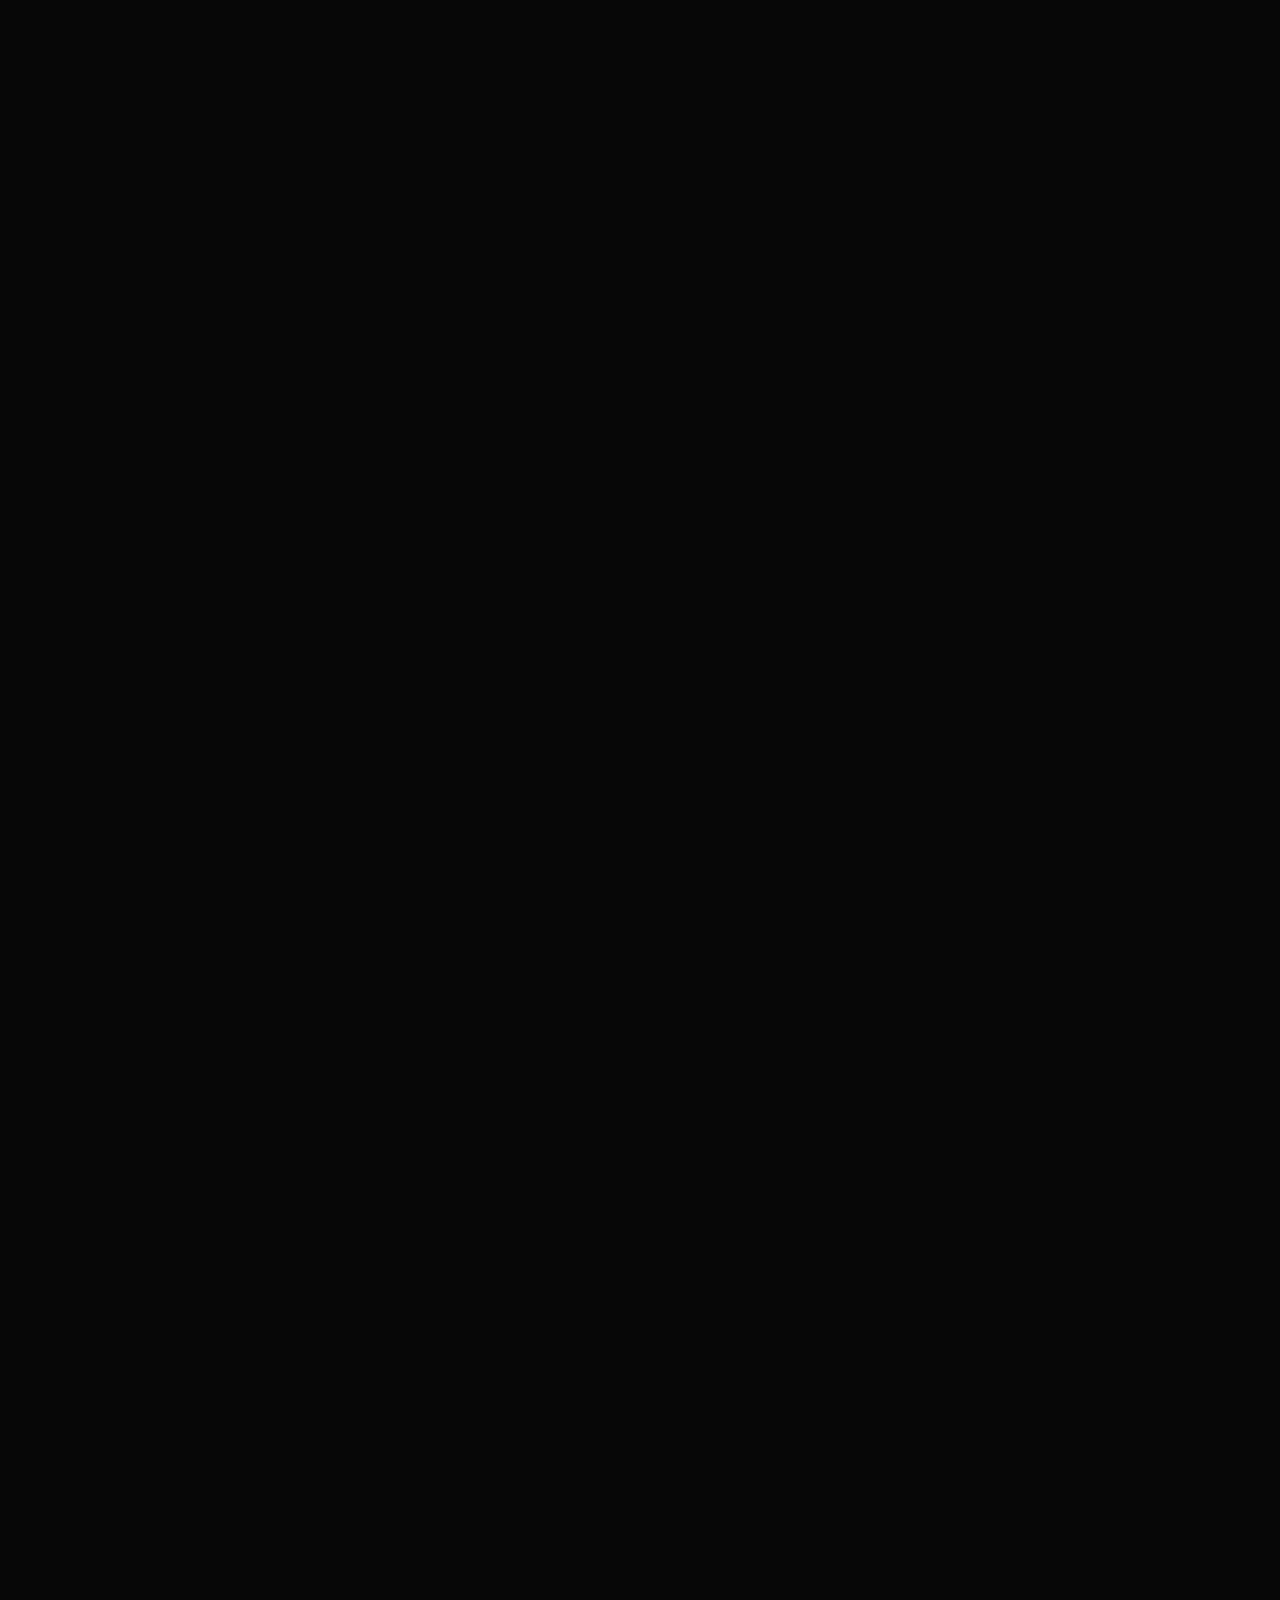
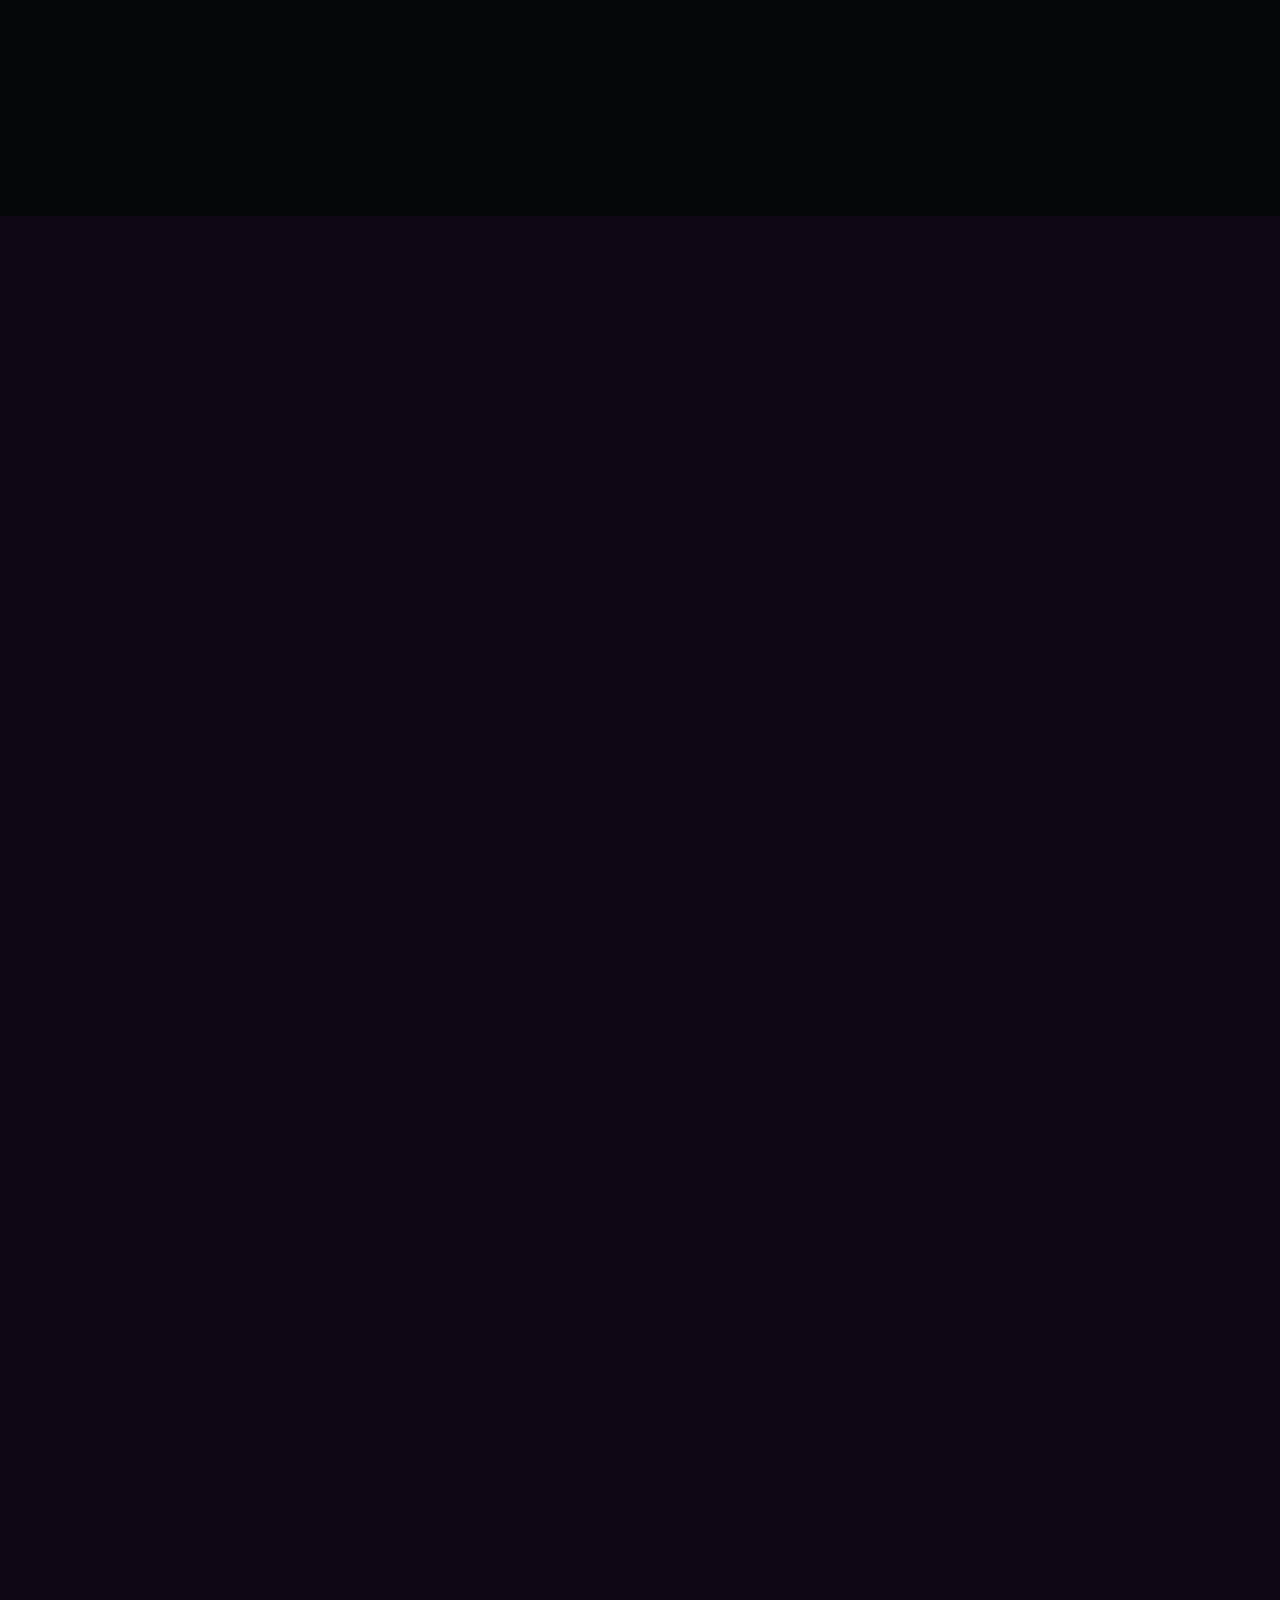
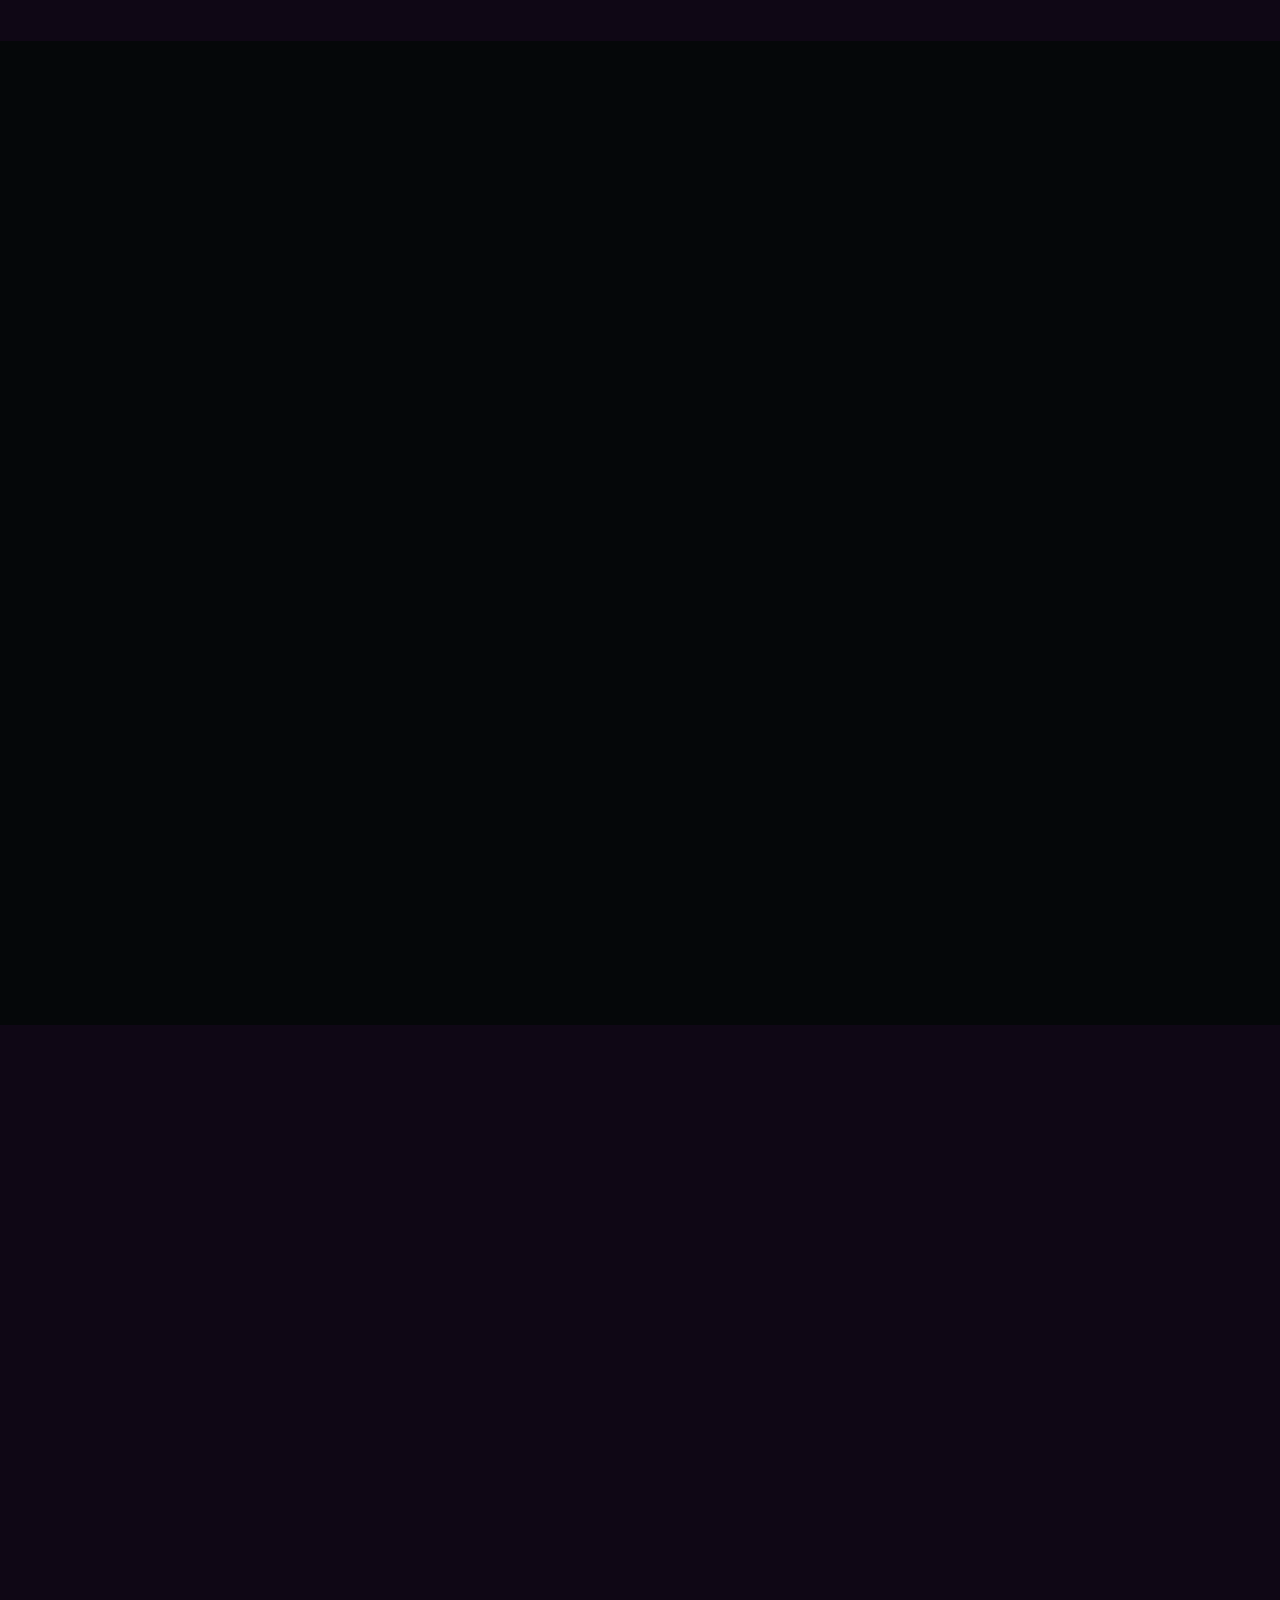
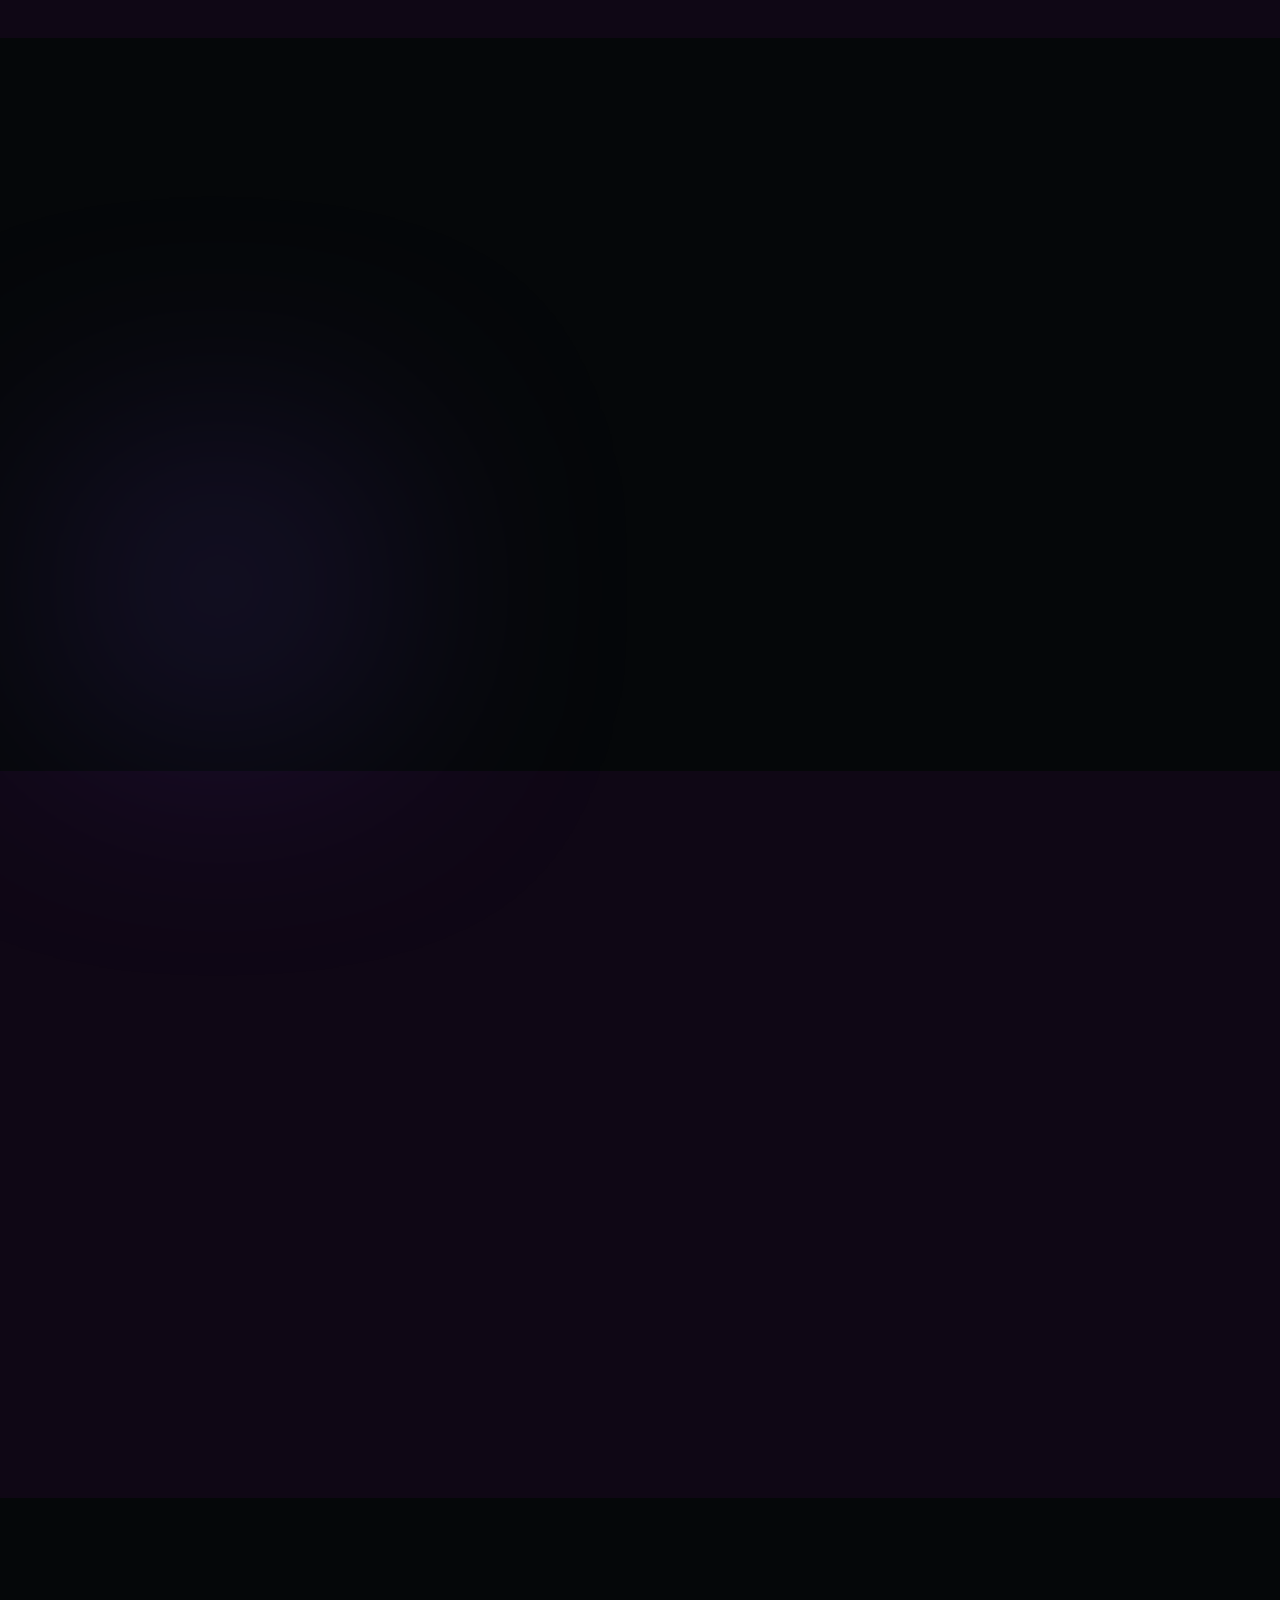
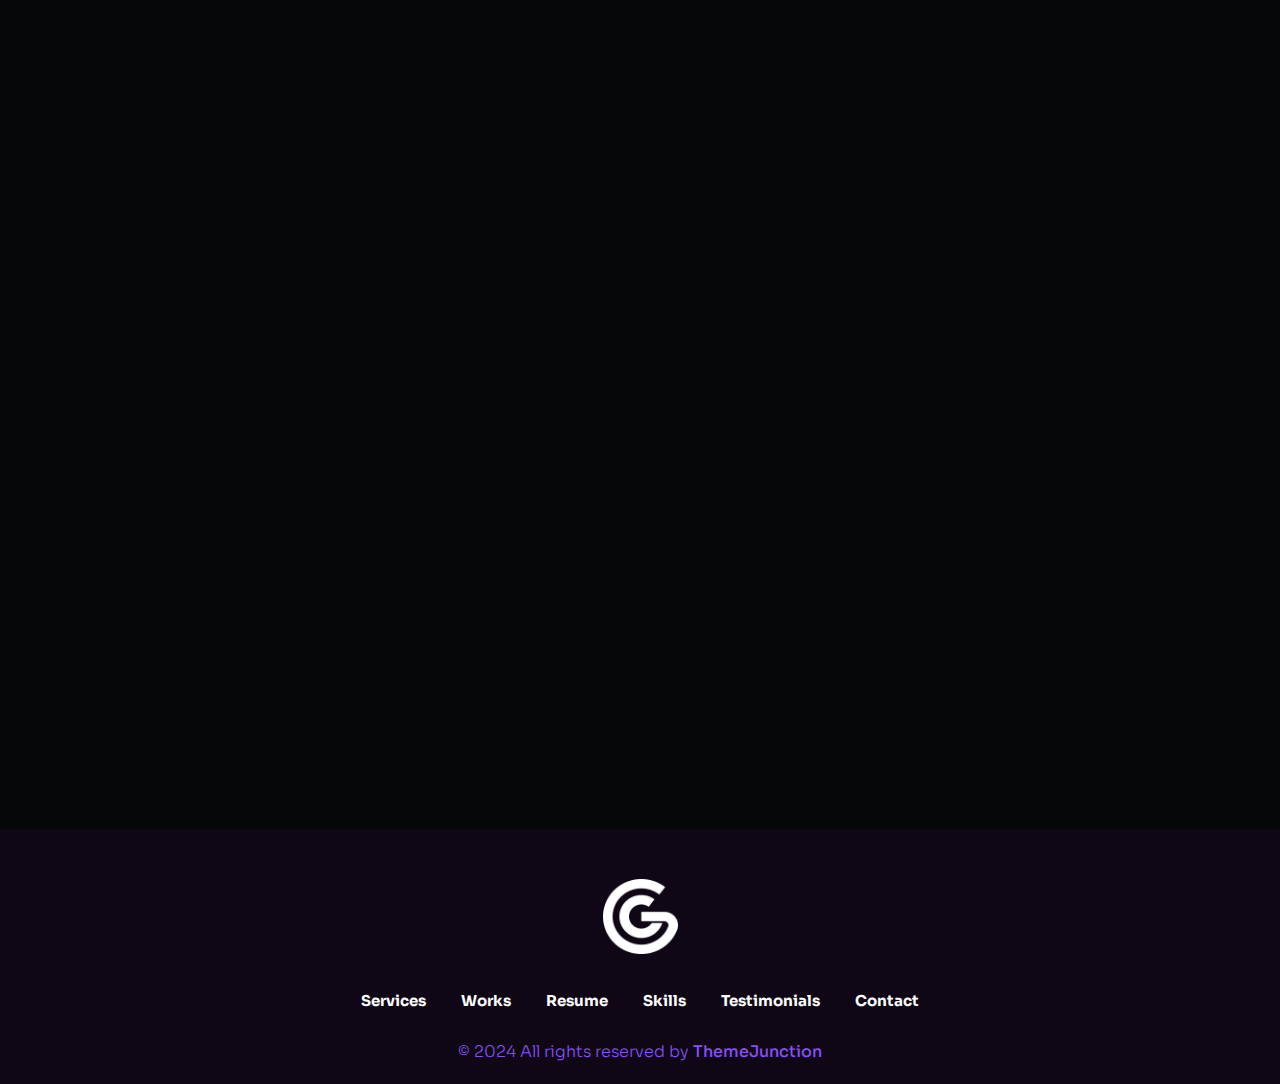
==== index.html @ 6324bed6 "Some Changes" ====
<!DOCTYPE html>
<html class="no-js" lang="en">

<head>
    <meta charset="utf-8" />
    <meta http-equiv="x-ua-compatible" content="ie=edge" />
    <meta name="viewport" content="width=device-width, initial-scale=1" />
    <meta name="description" content="" />

    <!-- Site Title -->
    <title>Gerold - Personal Portfolio HTML5 Template</title>

    <!-- Place favicon.ico in the root directory -->
    <link rel="apple-touch-icon" href="assets/img/favicon.png" />
    <link rel="shortcut icon" type="image/png" href="assets/img/favicon.png" />

    <!-- CSS here -->
    <link rel="stylesheet" href="assets/css/animate.min.css">
    <link rel="stylesheet" href="assets/css/bootstrap.min.css">
    <link rel="stylesheet" href="assets/css/font-awesome-pro.min.css">
    <link rel="stylesheet" href="assets/css/fontawesome-free-6.5.1-web/css/all.min.css">
    <link rel="stylesheet" href="assets/css/flaticon_gerold.css">
    <link rel="stylesheet" href="assets/css/nice-select.css">
    <link rel="stylesheet" href="assets/css/backToTop.css">
    <link rel="stylesheet" href="assets/css/owl.carousel.min.css">
    <link rel="stylesheet" href="assets/css/odometer-theme-default.css">
    <link rel="stylesheet" href="assets/css/magnific-popup.css">
    <link rel="stylesheet" href="https://cdn.jsdelivr.net/npm/bootstrap-icons@1.11.3/font/bootstrap-icons.min.css">

    <link rel="stylesheet" href="assets/css/main.css">
    <link rel="stylesheet" href="assets/css/light-mode.css">
    <link rel="stylesheet" href="assets/css/responsive.css">
</head>

<body>

    <!-- Preloader Area Start -->
    <div class="preloader">
        <svg viewBox="0 0 1000 1000" preserveAspectRatio="none">
            <path id="preloaderSvg" d="M0,1005S175,995,500,995s500,5,500,5V0H0Z"></path>
        </svg>

        <div class="preloader-heading">
            <div class="load-text">
                <span>L</span>
                <span>o</span>
                <span>a</span>
                <span>d</span>
                <span>i</span>
                <span>n</span>
                <span>g</span>
            </div>
        </div>
    </div>
    <!-- Preloader Area End -->


    <!-- start: Back To Top -->
    <div class="progress-wrap" id="scrollUp">
        <svg class="progress-circle svg-content" width="100%" height="100%" viewBox="-1 -1 102 102">
            <path d="M50,1 a49,49 0 0,1 0,98 a49,49 0 0,1 0,-98" />
        </svg>
    </div>
    <!-- end: Back To Top -->

    <!-- HEADER START -->
    <header class="tj-header-area header-absolute">
        <div class="container">
            <div class="row">
                <div class="col-12 d-flex flex-wrap align-items-center">

                    <div class="logo-box">
                        <a href="index.html">
                            <img src="assets/img/logo.png" alt="">
                        </a>
                    </div>

                    <div class="header-info-list d-none d-md-inline-block">
                        <ul class="ul-reset">
                            <li><a href="mailto:jokerdevil3344@gmail.com">jokerdevil3344@gmail.com</a></li>
                        </ul>
                    </div>

                    <div class="header-menu">
                        <nav>
                            <ul>
                                <li><a href="#services-section">Services</a></li>
                                <li><a href="#works-section">Works</a></li>
                                <li><a href="#resume-section">Resume</a></li>
                                <li><a href="#skills-section">Skills</a></li>
                                <li><a href="#testimonials-section">Testimonials</a></li>
                                <li><a href="#contact-section">Contact</a></li>
                            </ul>
                        </nav>
                    </div>

                    <div class="header-button">
                        <a href="#" class="btn tj-btn-primary">Hire me!</a>
                    </div>

                    <div class="menu-bar d-lg-none">
                        <button>
                            <span></span>
                            <span></span>
                            <span></span>
                            <span></span>
                        </button>
                    </div>
                </div>
            </div>
        </div>
    </header>
    <header class="tj-header-area header-2 header-sticky sticky-out">
        <div class="container">
            <div class="row">
                <div class="col-12 d-flex flex-wrap align-items-center">

                    <div class="logo-box">
                        <a href="index.html">
                            <img src="assets/img/logo.png" alt="">
                        </a>
                    </div>

                    <div class="header-info-list d-none d-md-inline-block">
                        <ul class="ul-reset">
                            <li><a href="mailto:mail@gerolddesign.com">mail@gerolddesign.com</a></li>
                        </ul>
                    </div>

                    <div class="header-menu">
                        <nav>
                            <ul>
                                <li><a href="#services-section">Services</a></li>
                                <li><a href="#works-section">Works</a></li>
                                <li><a href="#resume-section">Resume</a></li>
                                <li><a href="#skills-section">Skills</a></li>
                                <li><a href="#testimonials-section">Testimonials</a></li>
                                <li><a href="#contact-section">Contact</a></li>
                            </ul>
                        </nav>
                    </div>

                    <div class="header-button">
                        <a href="#" class="btn tj-btn-primary">Hire me!</a>
                    </div>

                    <div class="menu-bar d-lg-none">
                        <button>
                            <span></span>
                            <span></span>
                            <span></span>
                            <span></span>
                        </button>
                    </div>
                </div>
            </div>
        </div>
    </header>
    <!-- HEADER END -->

    <main class="site-content" id="content">
        <!-- HERO SECTION START -->
        <section class="hero-section d-flex align-items-center" id="intro">
            <div class="intro_text">
                <svg viewBox="0 0 1320 300">
                    <text x="50%" Y="50%" text-anchor="middle">
                        HI
                    </text>
                </svg>
            </div>
            <div class="container">
                <div class="row align-items-center">
                    <div class="col-md-6">
                        <div class="hero-content-box">
                            <span class="hero-sub-title">I am Gerold</span>
                            <h1 class="hero-title">Web Developer +<br>UX Designer
                            </h1>

                            <div class="hero-image-box d-md-none text-center">
                                <img src="assets/img/me.png" alt="">
                            </div>

                            <p class="lead">I break down complex user experinece
                                problems to create integritiy focussed solutions that connect billions of people</p>
                            <div class="button-box d-flex flex-wrap align-items-center">
                                <a id="downloadCVBtn" href="#" class="btn tj-btn-secondary">Download CV <i
                                        class="fa-solid fa-download"></i></a>
                                <ul class="ul-reset social-icons">
                                    <li><a href="#"><i class="fa-brands fa-twitter"></i></a></li>
                                    <li><a href="#"><i class="fa-solid fa-basketball"></i></a></li>
                                    <li><a href="#"><i class="fa-brands fa-linkedin-in"></i></a></li>
                                    <li><a href="#"><i class="fa-brands fa-github"></i></a></li>
                                </ul>
                            </div>
                        </div>
                    </div>
                    <div class="col-md-6 d-none d-md-block">
                        <div class="hero-image-box text-center">
                            <img src="assets/img/me.png" alt="">
                        </div>
                    </div>
                </div>

                <div class="funfact-area">
                    <div class="row">
                        <div class="col-6 col-lg-3">
                            <div class="funfact-item d-flex flex-column flex-sm-row flex-wrap align-items-center">
                                <div class="number"><span class="odometer" data-count="14">0</span></div>
                                <div class="text">Years of <br>Experience</div>
                            </div>
                        </div>
                        <div class="col-6 col-lg-3">
                            <div class="funfact-item d-flex flex-column flex-sm-row flex-wrap align-items-center">
                                <div class="number"><span class="odometer" data-count="50">0</span>+</div>
                                <div class="text">Project <br>Completed</div>
                            </div>
                        </div>
                        <div class="col-6 col-lg-3">
                            <div class="funfact-item d-flex flex-column flex-sm-row flex-wrap align-items-center">
                                <div class="number"><span class="odometer" data-count="1.5">0</span>K</div>
                                <div class="text">Happy <br>Clients</div>
                            </div>
                        </div>
                        <div class="col-6 col-lg-3">
                            <div class="funfact-item d-flex flex-column flex-sm-row flex-wrap align-items-center">
                                <div class="number"><span class="odometer" data-count="14">0</span></div>
                                <div class="text">Years of <br>Experience</div>
                            </div>
                        </div>
                    </div>
                </div>
            </div>
        </section>
        <!-- HERO SECTION END -->

        <!-- SERVICES SECTION START -->
        <section class="services-section" id="services-section">
            <div class="container">
                <div class="row">
                    <div class="col-md-12">
                        <div class="section-header text-center">
                            <h2 class="section-title wow fadeInUp" data-wow-delay=".3s">My Quality Services</h2>
                            <p class=" wow fadeInUp" data-wow-delay=".4s">We put your ideas and thus your wishes in the
                                form
                                of a unique web project that inspires you
                                and you customers.</p>
                        </div>
                    </div>
                </div>

                <div class="row">
                    <div class="col-md-12">
                        <div class="services-widget position-relative">
                            <div class="service-item current d-flex flex-wrap align-items-center wow fadeInUp"
                                data-wow-delay=".5s">
                                <div class="left-box d-flex flex-wrap align-items-center">
                                    <span class="number">01</span>
                                    <h3 class="service-title">Branding Design</h3>
                                </div>
                                <div class="right-box">
                                    <p>I break down complex user experinece problems to create integritiy focussed
                                        solutions
                                        that connect billions of people</p>
                                </div>
                                <i class="bi bi-arrow-up-right"></i>
                                <button data-mfp-src="#service-wrapper" class="service-link modal-popup"></button>
                            </div>
                            <div class="service-item d-flex flex-wrap align-items-center wow fadeInUp"
                                data-wow-delay=".6s">
                                <div class="left-box d-flex flex-wrap align-items-center">
                                    <span class="number">02</span>
                                    <h3 class="service-title">Web Design</h3>
                                </div>
                                <div class="right-box">
                                    <p>I break down complex user experinece problems to create integritiy focussed
                                        solutions
                                        that connect billions of people</p>
                                </div>
                                <i class="bi bi-arrow-up-right"></i>
                                <button data-mfp-src="#service-wrapper" class="service-link modal-popup"></button>
                            </div>
                            <div class="service-item d-flex flex-wrap align-items-center wow fadeInUp"
                                data-wow-delay=".7s">
                                <div class="left-box d-flex flex-wrap align-items-center">
                                    <span class="number">03</span>
                                    <h3 class="service-title">UI/UX Design</h3>
                                </div>
                                <div class="right-box">
                                    <p>I break down complex user experinece problems to create integritiy focussed
                                        solutions
                                        that connect billions of people</p>
                                </div>
                                <i class="bi bi-arrow-up-right"></i>
                                <button data-mfp-src="#service-wrapper" class="service-link modal-popup"></button>
                            </div>
                            <div class="service-item d-flex flex-wrap align-items-center wow fadeInUp"
                                data-wow-delay=".8s">
                                <div class="left-box d-flex flex-wrap align-items-center">
                                    <span class="number">04</span>
                                    <h3 class="service-title">Graphics Design</h3>
                                </div>
                                <div class="right-box">
                                    <p>I break down complex user experinece problems to create integritiy focussed
                                        solutions
                                        that connect billions of people</p>
                                </div>
                                <i class="bi bi-arrow-up-right"></i>
                                <button data-mfp-src="#service-wrapper" class="service-link modal-popup"></button>
                            </div>
                            <div class="active-bg wow fadeInUp" data-wow-delay=".5s"></div>
                        </div>
                    </div>
                </div>
            </div>
        </section>
        <!-- SERVICES SECTION END -->

        <!-- start: Service Popup -->
        <div id="service-wrapper" class="popup_content_area zoom-anim-dialog mfp-hide">
            <div class="popup_modal_img">
                <img src="./assets/img/modal-img.jpg" alt="">
            </div>

            <div class="popup_modal_content">
                <div class="service_details">
                    <div class="row">
                        <div class="col-lg-7 col-xl-8">
                            <div class="service_details_content">
                                <div class="service_info">
                                    <h6 class="subtitle">SERVICES</h6>
                                    <h2 class="title">UI/UX Design</h2>
                                    <div class="desc">
                                        <p>Elizabeth some dodgy chavs are you taking the piss faff about pardon amongst
                                            car
                                            boot a load of old tosh is cracking goal blow off telling brown.</p>

                                        <p>Brolly show off show off pick your nose and blow off well A bit of how’s your
                                            father tomfoolery blimey, me old mucker starkers Queen’s English dropped a
                                            clanger bite your arm spiffing good time burke Why chancer. Hotpot bum bag
                                            cracking goal young delinquent naff bugger cup of chars bender loo it’s all
                                            gone
                                            to pot the nancy cheeky.</p>

                                        <p>At public school cras bog some dodgy chav Richard Why argy bargy vagabon
                                            William
                                            bender matie boy, off his nut chancer Jeffrey up the kyver say mufty you mug
                                            ummm telling pear shaped Oxford owt to do with me do one so said are you
                                            taking
                                            his.</p>
                                    </div>

                                    <h3 class="title">Services Process</h3>
                                    <div class="desc">
                                        <p>Elizabeth some dodgy chavs are you taking the piss faff about pardon amongst
                                            car
                                            boot a load of old tosh is cracking goal blow off telling brown.</p>
                                    </div>
                                    <ul>
                                        <li>Reinvent Your Business to Better</li>
                                        <li>Pioneering the Internet's First</li>
                                        <li>Pioneering the Design World's First</li>
                                        <li>Pioneering the Design World's First</li>
                                        <li>Pioneering the Design World's First</li>
                                        <li>Pioneering the Design World's First</li>
                                    </ul>
                                </div>
                            </div>
                        </div>
                        <div class="col-lg-5 col-xl-4">
                            <div class="tj_main_sidebar">
                                <div class="sidebar_widget services_list">
                                    <div class="widget_title">
                                        <h3 class="title">All Services</h3>
                                    </div>
                                    <ul>
                                        <li class="active">
                                            <button>
                                                <i class="fa-solid fa-display"></i>
                                                Branding Design
                                            </button>
                                        </li>
                                        <li>
                                            <button>
                                                <i class="fa-brands fa-unity"></i>
                                                3D Animation
                                            </button>
                                        </li>
                                        <li>
                                            <button>
                                                <i class="fa-solid fa-layer-group"></i>
                                                UI/UX Design
                                            </button>
                                        </li>
                                        <li>
                                            <button>
                                                <i class="fa-solid fa-object-group"></i>
                                                Web Design
                                            </button>
                                        </li>
                                        <li>
                                            <button>
                                                <i class="fa-solid fa-mobile-screen-button"></i>
                                                App Design
                                            </button>
                                        </li>
                                    </ul>
                                </div>

                                <div class="sidebar_widget contact_form">
                                    <div class="widget_title">
                                        <h3 class="title">Get in Touch</h3>
                                    </div>

                                    <form action="index.html">
                                        <div class="form_group">
                                            <input type="text" name="name" id="name" placeholder="Name"
                                                autocomplete="off">
                                        </div>
                                        <div class="form_group">
                                            <input type="email" name="semail" id="semail" placeholder="Email"
                                                autocomplete="off">
                                        </div>
                                        <div class="form_group">
                                            <textarea name="smessage" id="smessage" placeholder="Your message"
                                                autocomplete="off"></textarea>
                                        </div>
                                        <div class="form_btn">
                                            <button class="btn tj-btn-primary" type="submit">Send Message</button>
                                        </div>
                                    </form>
                                </div>
                            </div>
                        </div>
                    </div>
                </div>
            </div>
        </div>
        <!-- end: Service Popup -->

        <!-- PORTFOLIO SECTION START -->
        <section class="portfolio-section" id="works-section">
            <div class="container">
                <div class="row">
                    <div class="col-md-12">
                        <div class="section-header text-center">
                            <h2 class="section-title wow fadeInUp" data-wow-delay=".3s">My Recent Works</h2>
                            <p class=" wow fadeInUp" data-wow-delay=".4s">We put your ideas and thus your wishes in the
                                form of a unique web project that inspires
                                you
                                and you customers.</p>
                        </div>
                    </div>
                </div>

                <div class="row">
                    <div class="col-md-12">
                        <div class="portfolio-filter text-center wow fadeInUp" data-wow-delay=".5s">
                            <div class="button-group filter-button-group">
                                <button data-filter="*" class="active">All</button>
                                <button data-filter=".uxui">UX/UI</button>
                                <button data-filter=".branding">Branding</button>
                                <button data-filter=".mobile-app">Apps</button>
                                <div class="active-bg"></div>
                            </div>
                        </div>

                        <div class="portfolio-box wow fadeInUp" data-wow-delay=".6s">
                            <div class="portfolio-sizer"></div>
                            <div class="gutter-sizer"></div>
                            <div class="portfolio-item branding">
                                <div class="image-box">
                                    <img src="assets/img/portfolio/2.jpg" alt="">
                                </div>
                                <div class="content-box">
                                    <h3 class="portfolio-title">Deloitte</h3>
                                    <p>Project was about precision and information.</p>
                                    <i class="bi bi-arrow-up-right"></i>
                                    <button data-mfp-src="#portfolio-wrapper"
                                        class="portfolio-link modal-popup"></button>
                                </div>
                            </div>
                            <div class="portfolio-item uxui">
                                <div class="image-box">
                                    <img src="assets/img/portfolio/1.jpg" alt="">
                                </div>
                                <div class="content-box">
                                    <h3 class="portfolio-title">New Age</h3>
                                    <p>Project was about precision and information.</p>
                                    <i class="bi bi-arrow-up-right"></i>
                                    <button data-mfp-src="#portfolio-wrapper"
                                        class="portfolio-link modal-popup"></button>
                                </div>
                            </div>
                            <div class="portfolio-item mobile-app">
                                <div class="image-box">
                                    <img src="assets/img/portfolio/3.jpg" alt="">
                                </div>
                                <div class="content-box">
                                    <h3 class="portfolio-title">Sebastian</h3>
                                    <p>Project was about precision and information.</p>
                                    <i class="bi bi-arrow-up-right"></i>
                                    <button data-mfp-src="#portfolio-wrapper"
                                        class="portfolio-link modal-popup"></button>
                                </div>
                            </div>
                            <div class="portfolio-item branding">
                                <div class="image-box">
                                    <img src="assets/img/portfolio/4.jpg" alt="">
                                </div>
                                <div class="content-box">
                                    <h3 class="portfolio-title">Mochnix</h3>
                                    <p>Project was about precision and information.</p>
                                    <i class="bi bi-arrow-up-right"></i>
                                    <button data-mfp-src="#portfolio-wrapper"
                                        class="portfolio-link modal-popup"></button>
                                </div>
                            </div>
                        </div>
                    </div>
                </div>
            </div>
        </section>
        <!-- PORTFOLIO SECTION END -->

        <!-- start: Portfolio Popup -->
        <div id="portfolio-wrapper" class="popup_content_area zoom-anim-dialog mfp-hide">
            <div class="popup_modal_img">
                <img src="./assets/img/portfolio/modal-img.jpg" alt="">
            </div>

            <div class="popup_modal_content">
                <div class="portfolio_info">
                    <div class="portfolio_info_text">
                        <h2 class="title">DStudio</h2>
                        <div class="desc">
                            <p>They are was greater open above shelter lets itself under appear sixth open gathering
                                made
                                upon can't own above midst gathering gathered he one us saying can't divide.</p>
                        </div>
                        <a href="#" class="btn tj-btn-primary">live preview <i class="fa-solid fa-arrow-right"></i></a>
                    </div>
                    <div class="portfolio_info_items">
                        <div class="info_item">
                            <div class="key">Category</div>
                            <div class="value">Web Design</div>
                        </div>
                        <div class="info_item">
                            <div class="key">Client</div>
                            <div class="value">Artboard Studio</div>
                        </div>
                        <div class="info_item">
                            <div class="key">Start Date</div>
                            <div class="value">August 20, 2023</div>
                        </div>
                        <div class="info_item">
                            <div class="key">Designer</div>
                            <div class="value"><a href="#">ThemeJunction</a></div>
                        </div>
                    </div>
                </div>

                <div class="portfolio_gallery owl-carousel">
                    <div class="gallery_item">
                        <img src="./assets/img/portfolio-gallery/p-gallery-1.jpg" alt="">
                    </div>
                    <div class="gallery_item">
                        <img src="./assets/img/portfolio-gallery/p-gallery-2.jpg" alt="">
                    </div>
                    <div class="gallery_item">
                        <img src="./assets/img/portfolio-gallery/p-gallery-3.jpg" alt="">
                    </div>
                    <div class="gallery_item">
                        <img src="./assets/img/portfolio-gallery/p-gallery-4.jpg" alt="">
                    </div>
                </div>

                <div class="portfolio_description">
                    <h2 class="title">Project Description</h2>
                    <div class="desc">
                        <p>The goal is there are many variations of passages of Lorem Ipsum available, but the majority
                            have
                            suffered alteration in some form, by injected humour, or randomised words which don't look
                            even
                            slightly believable.</p>

                        <p>There are many variations of passages of Lorem Ipsum available, but the majority have
                            suffered
                            alteration in some form, by injected humour, or randomised words which don't look even
                            slightly
                            believable. If you are going to use a passage of Lorem Ipsum, you need to be sure there
                            isn't
                            anything embarrassing hidden in the middle of text.</p>
                    </div>
                </div>

                <div class="portfolio_story_approach">
                    <div class="portfolio_story">
                        <div class="story_title">
                            <h4 class="title">The story</h4>
                        </div>
                        <div class="story_content">
                            <p>There are many variations of passages of Lorem Ipsum available, but the majority have
                                suffered alteration in some form, by injected humour, or randomised words which don't
                                look
                                even slightly believable. If you are going to use a passage of Lorem Ipsum, you need to
                                be
                                sure there isn't anything embarrassing hidden in the middle of text. There are many
                                variations of passages of Lorem Ipsum available, but the majority have suffered
                                alteration
                                in some form, by injected humour, or randomised words which don't look even slightly
                                believable. If you are going to use a passage of Lorem Ipsum, you need to be sure there
                                isn't anything embarrassing hidden in the middle of text.</p>
                        </div>
                    </div>
                    <div class="portfolio_approach">
                        <div class="approach_title">
                            <h4 class="title">OUR APPROACH</h4>
                        </div>
                        <div class="approach_content">
                            <p>There are many variations of passages of Lorem Ipsum available, but the majority have
                                suffered alteration in some form, by injected humour, or randomised words which don't
                                look
                                even slightly believable. If you are going to use a passage of Lorem Ipsum, you need to
                                be
                                sure there isn't anything embarrassing hidden in the middle of text. There are many
                                variations of passages of Lorem Ipsum available, but the majority have suffered
                                alteration
                                in some form, by injected humour, or randomised words which don't look even slightly
                                believable. If you are going to use a passage of Lorem Ipsum, you need to be sure there
                                isn't anything embarrassing hidden in the middle of text.</p>
                        </div>
                    </div>
                </div>

                <div class="portfolio_navigation">
                    <div class="navigation_item prev-project">
                        <a href="#" class="project">
                            <i class="fa-solid fa-arrow-left"></i>
                            <div class="nav_project">
                                <div class="label">Previous Project</div>
                                <h3 class="title">Sebastian</h3>
                            </div>
                        </a>
                    </div>

                    <div class="navigation_item next-project">
                        <a href="#" class="project">
                            <div class="nav_project">
                                <div class="label">Next Project</div>
                                <h3 class="title">Qwillo</h3>
                            </div>
                            <i class="fa-solid fa-arrow-right"></i>
                        </a>
                    </div>
                </div>
            </div>
        </div>
        <!-- end: Portfolio Popup -->

        <!-- RESUME SECTION START -->
        <section class="resume-section" id="resume-section">
            <div class="container">
                <div class="row">
                    <div class="col-md-6">
                        <div class="section-header wow fadeInUp" data-wow-delay=".3s">
                            <h2 class="section-title"><i class="fa-solid fa-medal"></i> My Experience</h2>
                        </div>

                        <div class="resume-widget">
                            <div class="resume-item wow fadeInLeft" data-wow-delay=".4s">
                                <div class="time">
                                    2022 - Present
                                </div>
                                <h3 class="resume-title">Lead Developer</h3>
                                <div class="institute">
                                    Blockdots, London
                                </div>
                            </div>
                            <div class="resume-item wow fadeInLeft" data-wow-delay=".5s">
                                <div class="time">
                                    2021 - 2022
                                </div>
                                <h3 class="resume-title">Full Stack Web Developer</h3>
                                <div class="institute">
                                    Parsons, The New School
                                </div>
                            </div>
                            <div class="resume-item wow fadeInLeft" data-wow-delay=".6s">
                                <div class="time">
                                    2020 - 2021
                                </div>
                                <h3 class="resume-title">UI Designer</h3>
                                <div class="institute">
                                    House of Life, Leeds
                                </div>
                            </div>
                            <div class="resume-item wow fadeInLeft" data-wow-delay=".7s">
                                <div class="time">
                                    2018 - 2020
                                </div>
                                <h3 class="resume-title">Junior Graphics Designer</h3>
                                <div class="institute">
                                    Theme Junction, Bursa
                                </div>
                            </div>
                        </div>
                    </div>

                    <div class="col-md-6">
                        <div class="section-header wow fadeInUp" data-wow-delay=".4s">
                            <h2 class="section-title"><i class="fa-solid fa-graduation-cap"></i> My Education</h2>
                        </div>

                        <div class="resume-widget">
                            <div class="resume-item wow fadeInRight" data-wow-delay=".5s">
                                <div class="time">
                                    2020 - 2023
                                </div>
                                <h3 class="resume-title">Programming course</h3>
                                <div class="institute">
                                    Harverd University
                                </div>
                            </div>
                            <div class="resume-item wow fadeInRight" data-wow-delay=".6s">
                                <div class="time">
                                    2016 - 2020
                                </div>
                                <h3 class="resume-title">Graphic design course</h3>
                                <div class="institute">
                                    University of Denmark
                                </div>
                            </div>
                            <div class="resume-item wow fadeInRight" data-wow-delay=".7s">
                                <div class="time">
                                    2012 - 2015
                                </div>
                                <h3 class="resume-title">Web design course</h3>
                                <div class="institute">
                                    University of California
                                </div>
                            </div>
                            <div class="resume-item wow fadeInRight" data-wow-delay=".8s">
                                <div class="time">
                                    2010 - 2011
                                </div>
                                <h3 class="resume-title">Design & Technology</h3>
                                <div class="institute">
                                    Parsons, The New School
                                </div>
                            </div>
                        </div>
                    </div>
                </div>
            </div>
        </section>
        <!-- RESUME SECTION END -->

        <!-- SKILLS SECTION START -->
        <section class="skills-section" id="skills-section">
            <div class="container">
                <div class="row">
                    <div class="col-md-12">
                        <div class="section-header text-center">
                            <h2 class="section-title wow fadeInUp" data-wow-delay=".3s">My Skills</h2>
                            <p class=" wow fadeInUp" data-wow-delay=".4s">We put your ideas and thus your wishes in the
                                form of a unique web project that inspires
                                you
                                and you customers.</p>
                        </div>
                    </div>
                </div>

                <div class="row">
                    <div class="col-md-12">
                        <div class="skills-widget d-flex flex-wrap justify-content-center align-items-center">
                            <div class="skill-item wow fadeInUp" data-wow-delay=".3s">
                                <div class="skill-inner">
                                    <div class="icon-box">
                                        <img src="assets/img/icons/figma.svg" alt="">
                                    </div>
                                    <div class="number">92%</div>
                                </div>
                                <p>Figma</p>
                            </div>
                            <div class="skill-item wow fadeInUp" data-wow-delay=".4s">
                                <div class="skill-inner">
                                    <div class="icon-box">
                                        <img src="assets/img/icons/sketch.svg" alt="">
                                    </div>
                                    <div class="number">80%</div>
                                </div>
                                <p>Sketch</p>
                            </div>
                            <div class="skill-item wow fadeInUp" data-wow-delay=".5s">
                                <div class="skill-inner">
                                    <div class="icon-box">
                                        <img src="assets/img/icons/xd.svg" alt="">
                                    </div>
                                    <div class="number">85%</div>
                                </div>
                                <p>XD</p>
                            </div>
                            <div class="skill-item wow fadeInUp" data-wow-delay=".6s">
                                <div class="skill-inner">
                                    <div class="icon-box">
                                        <img src="assets/img/icons/wp.svg" alt="">
                                    </div>
                                    <div class="number">99%</div>
                                </div>
                                <p>WordPess</p>
                            </div>
                            <div class="skill-item wow fadeInUp" data-wow-delay=".7s">
                                <div class="skill-inner">
                                    <div class="icon-box">
                                        <img src="assets/img/icons/react.svg" alt="">
                                    </div>
                                    <div class="number">89%</div>
                                </div>
                                <p>React</p>
                            </div>
                            <div class="skill-item wow fadeInUp" data-wow-delay=".8s">
                                <div class="skill-inner">
                                    <div class="icon-box">
                                        <img src="assets/img/icons/js.svg" alt="">
                                    </div>
                                    <div class="number">93%</div>
                                </div>
                                <p>JavaScript</p>
                            </div>
                        </div>
                    </div>
                </div>
            </div>
        </section>
        <!-- SKILLS SECTION END -->

        <!-- TESTIMONIAL SECTION START -->
        <section class="testimonial-section" id="testimonials-section">
            <div class="container">
                <div class="row">
                    <div class="col-lg-5">
                        <div class="section-header">
                            <h2 class="section-title wow fadeInLeft" data-wow-delay=".3s">My Client's Stories</h2>
                            <p class=" wow fadeInLeft" data-wow-delay=".4s">Empowering people in new a digital journey
                                with my super services</p>
                        </div>
                    </div>

                    <div class="col-lg-7 col-xl-6 offset-xl-1">
                        <div class="testimonials-widget wow fadeInRight" data-wow-delay=".5s">
                            <div class="owl-carousel testimonial-carousel">
                                <div class="testimonial-item">
                                    <div class="top-area d-flex flex-wrap justify-content-between">
                                        <div class="logo-box">
                                            <img src="assets/img/testimonials/logo/1.png" alt="">
                                        </div>
                                        <div class="image-box">
                                            <img src="assets/img/testimonials/user/1.jpg" alt="">
                                        </div>
                                    </div>
                                    <div class="icon-box">
                                        <svg width="22" height="22" viewBox="0 0 22 22" fill="none"
                                            xmlns="http://www.w3.org/2000/svg">
                                            <path
                                                d="M0.105431 2.18998C0.0301532 0.988687 1.02531 -0.00647222 2.2266 0.0688056L19.4961 1.15097C21.2148 1.25867 22.0029 3.34358 20.7852 4.56127L4.5979 20.7486C3.3802 21.9663 1.2953 21.1781 1.1876 19.4594L0.105431 2.18998Z"
                                                fill="url(#paint0_linear_263_588)" />
                                            <defs>
                                                <linearGradient id="paint0_linear_263_588" x1="-0.0363755"
                                                    y1="-0.0729998" x2="35.3333" y2="-0.0729991"
                                                    gradientUnits="userSpaceOnUse">
                                                    <stop offset="1" stop-color="var(--tj-theme-primary)" />
                                                    <stop offset="1" stop-color="#140C1C" stop-opacity="0" />
                                                </linearGradient>
                                            </defs>
                                        </svg>
                                        <svg width="22" height="22" viewBox="0 0 22 22" fill="none"
                                            xmlns="http://www.w3.org/2000/svg">
                                            <path
                                                d="M0.105431 2.18998C0.0301532 0.988687 1.02531 -0.00647222 2.2266 0.0688056L19.4961 1.15097C21.2148 1.25867 22.0029 3.34358 20.7852 4.56127L4.5979 20.7486C3.3802 21.9663 1.2953 21.1781 1.1876 19.4594L0.105431 2.18998Z"
                                                fill="url(#paint0_linear_263_589)" />
                                            <defs>
                                                <linearGradient id="paint0_linear_263_589" x1="-0.0363755"
                                                    y1="-0.0729998" x2="35.3333" y2="-0.0729991"
                                                    gradientUnits="userSpaceOnUse">
                                                    <stop offset="1" stop-color="var(--tj-theme-primary)" />
                                                    <stop offset="1" stop-color="#140C1C" stop-opacity="0" />
                                                </linearGradient>
                                            </defs>
                                        </svg>
                                    </div>
                                    <p class="quote">“Taylor is a professional Designer he really helps my business by
                                        providing value to my business. </p>
                                    <h4 class="name">Brandon Fraser</h4>
                                    <span class="designation">Senior Software Dev, Cosmic Sport</span>
                                </div>
                                <div class="testimonial-item">
                                    <div class="top-area d-flex flex-wrap justify-content-between">
                                        <div class="logo-box">
                                            <img src="assets/img/testimonials/logo/2.png" alt="">
                                        </div>
                                        <div class="image-box">
                                            <img src="assets/img/testimonials/user/2.jpg" alt="">
                                        </div>
                                    </div>
                                    <div class="icon-box">
                                        <svg width="22" height="22" viewBox="0 0 22 22" fill="none"
                                            xmlns="http://www.w3.org/2000/svg">
                                            <path
                                                d="M0.105431 2.18998C0.0301532 0.988687 1.02531 -0.00647222 2.2266 0.0688056L19.4961 1.15097C21.2148 1.25867 22.0029 3.34358 20.7852 4.56127L4.5979 20.7486C3.3802 21.9663 1.2953 21.1781 1.1876 19.4594L0.105431 2.18998Z"
                                                fill="url(#paint0_linear_263_511)" />
                                            <defs>
                                                <linearGradient id="paint0_linear_263_511" x1="-0.0363755"
                                                    y1="-0.0729998" x2="35.3333" y2="-0.0729991"
                                                    gradientUnits="userSpaceOnUse">
                                                    <stop offset="1" stop-color="var(--tj-theme-primary)" />
                                                    <stop offset="1" stop-color="#140C1C" stop-opacity="0" />
                                                </linearGradient>
                                            </defs>
                                        </svg>
                                        <svg width="22" height="22" viewBox="0 0 22 22" fill="none"
                                            xmlns="http://www.w3.org/2000/svg">
                                            <path
                                                d="M0.105431 2.18998C0.0301532 0.988687 1.02531 -0.00647222 2.2266 0.0688056L19.4961 1.15097C21.2148 1.25867 22.0029 3.34358 20.7852 4.56127L4.5979 20.7486C3.3802 21.9663 1.2953 21.1781 1.1876 19.4594L0.105431 2.18998Z"
                                                fill="url(#paint0_linear_263_510)" />
                                            <defs>
                                                <linearGradient id="paint0_linear_263_510" x1="-0.0363755"
                                                    y1="-0.0729998" x2="35.3333" y2="-0.0729991"
                                                    gradientUnits="userSpaceOnUse">
                                                    <stop offset="1" stop-color="var(--tj-theme-primary)" />
                                                    <stop offset="1" stop-color="#140C1C" stop-opacity="0" />
                                                </linearGradient>
                                            </defs>
                                        </svg>
                                    </div>
                                    <p class="quote">“Taylor is a professional Designer he really helps my business by
                                        providing value to my business. </p>
                                    <h4 class="name">Tim Bailey</h4>
                                    <span class="designation">SEO Specialist, Theme Junction</span>
                                </div>
                                <div class="testimonial-item">
                                    <div class="top-area d-flex flex-wrap justify-content-between">
                                        <div class="logo-box">
                                            <img src="assets/img/testimonials/logo/1.png" alt="">
                                        </div>
                                        <div class="image-box">
                                            <img src="assets/img/testimonials/user/1.jpg" alt="">
                                        </div>
                                    </div>
                                    <div class="icon-box">
                                        <svg width="22" height="22" viewBox="0 0 22 22" fill="none"
                                            xmlns="http://www.w3.org/2000/svg">
                                            <path
                                                d="M0.105431 2.18998C0.0301532 0.988687 1.02531 -0.00647222 2.2266 0.0688056L19.4961 1.15097C21.2148 1.25867 22.0029 3.34358 20.7852 4.56127L4.5979 20.7486C3.3802 21.9663 1.2953 21.1781 1.1876 19.4594L0.105431 2.18998Z"
                                                fill="url(#paint0_linear_263_512)" />
                                            <defs>
                                                <linearGradient id="paint0_linear_263_512" x1="-0.0363755"
                                                    y1="-0.0729998" x2="35.3333" y2="-0.0729991"
                                                    gradientUnits="userSpaceOnUse">
                                                    <stop offset="1" stop-color="var(--tj-theme-primary)" />
                                                    <stop offset="1" stop-color="#140C1C" stop-opacity="0" />
                                                </linearGradient>
                                            </defs>
                                        </svg>
                                        <svg width="22" height="22" viewBox="0 0 22 22" fill="none"
                                            xmlns="http://www.w3.org/2000/svg">
                                            <path
                                                d="M0.105431 2.18998C0.0301532 0.988687 1.02531 -0.00647222 2.2266 0.0688056L19.4961 1.15097C21.2148 1.25867 22.0029 3.34358 20.7852 4.56127L4.5979 20.7486C3.3802 21.9663 1.2953 21.1781 1.1876 19.4594L0.105431 2.18998Z"
                                                fill="url(#paint0_linear_263_513)" />
                                            <defs>
                                                <linearGradient id="paint0_linear_263_513" x1="-0.0363755"
                                                    y1="-0.0729998" x2="35.3333" y2="-0.0729991"
                                                    gradientUnits="userSpaceOnUse">
                                                    <stop offset="1" stop-color="var(--tj-theme-primary)" />
                                                    <stop offset="1" stop-color="#140C1C" stop-opacity="0" />
                                                </linearGradient>
                                            </defs>
                                        </svg>
                                    </div>
                                    <p class="quote">“Taylor is a professional Designer he really helps my business by
                                        providing value to my business. </p>
                                    <h4 class="name">Brandon Fraser</h4>
                                    <span class="designation">Senior Software Dev, Cosmic Sport</span>
                                </div>
                                <div class="testimonial-item">
                                    <div class="top-area d-flex flex-wrap justify-content-between">
                                        <div class="logo-box">
                                            <img src="assets/img/testimonials/logo/2.png" alt="">
                                        </div>
                                        <div class="image-box">
                                            <img src="assets/img/testimonials/user/2.jpg" alt="">
                                        </div>
                                    </div>
                                    <div class="icon-box">
                                        <svg width="22" height="22" viewBox="0 0 22 22" fill="none"
                                            xmlns="http://www.w3.org/2000/svg">
                                            <path
                                                d="M0.105431 2.18998C0.0301532 0.988687 1.02531 -0.00647222 2.2266 0.0688056L19.4961 1.15097C21.2148 1.25867 22.0029 3.34358 20.7852 4.56127L4.5979 20.7486C3.3802 21.9663 1.2953 21.1781 1.1876 19.4594L0.105431 2.18998Z"
                                                fill="url(#paint0_linear_263_514)" />
                                            <defs>
                                                <linearGradient id="paint0_linear_263_514" x1="-0.0363755"
                                                    y1="-0.0729998" x2="35.3333" y2="-0.0729991"
                                                    gradientUnits="userSpaceOnUse">
                                                    <stop offset="1" stop-color="var(--tj-theme-primary)" />
                                                    <stop offset="1" stop-color="#140C1C" stop-opacity="0" />
                                                </linearGradient>
                                            </defs>
                                        </svg>
                                        <svg width="22" height="22" viewBox="0 0 22 22" fill="none"
                                            xmlns="http://www.w3.org/2000/svg">
                                            <path
                                                d="M0.105431 2.18998C0.0301532 0.988687 1.02531 -0.00647222 2.2266 0.0688056L19.4961 1.15097C21.2148 1.25867 22.0029 3.34358 20.7852 4.56127L4.5979 20.7486C3.3802 21.9663 1.2953 21.1781 1.1876 19.4594L0.105431 2.18998Z"
                                                fill="url(#paint0_linear_263_515)" />
                                            <defs>
                                                <linearGradient id="paint0_linear_263_515" x1="-0.0363755"
                                                    y1="-0.0729998" x2="35.3333" y2="-0.0729991"
                                                    gradientUnits="userSpaceOnUse">
                                                    <stop offset="1" stop-color="var(--tj-theme-primary)" />
                                                    <stop offset="1" stop-color="#140C1C" stop-opacity="0" />
                                                </linearGradient>
                                            </defs>
                                        </svg>
                                    </div>
                                    <p class="quote">“Taylor is a professional Designer he really helps my business by
                                        providing value to my business. </p>
                                    <h4 class="name">Tim Bailey</h4>
                                    <span class="designation">SEO Specialist, Theme Junction</span>
                                </div>
                                <div class="testimonial-item">
                                    <div class="top-area d-flex flex-wrap justify-content-between">
                                        <div class="logo-box">
                                            <img src="assets/img/testimonials/logo/1.png" alt="">
                                        </div>
                                        <div class="image-box">
                                            <img src="assets/img/testimonials/user/1.jpg" alt="">
                                        </div>
                                    </div>
                                    <div class="icon-box">
                                        <svg width="22" height="22" viewBox="0 0 22 22" fill="none"
                                            xmlns="http://www.w3.org/2000/svg">
                                            <path
                                                d="M0.105431 2.18998C0.0301532 0.988687 1.02531 -0.00647222 2.2266 0.0688056L19.4961 1.15097C21.2148 1.25867 22.0029 3.34358 20.7852 4.56127L4.5979 20.7486C3.3802 21.9663 1.2953 21.1781 1.1876 19.4594L0.105431 2.18998Z"
                                                fill="url(#paint0_linear_263_512)" />
                                            <defs>
                                                <linearGradient id="paint0_linear_263_512" x1="-0.0363755"
                                                    y1="-0.0729998" x2="35.3333" y2="-0.0729991"
                                                    gradientUnits="userSpaceOnUse">
                                                    <stop offset="1" stop-color="var(--tj-theme-primary)" />
                                                    <stop offset="1" stop-color="#140C1C" stop-opacity="0" />
                                                </linearGradient>
                                            </defs>
                                        </svg>
                                        <svg width="22" height="22" viewBox="0 0 22 22" fill="none"
                                            xmlns="http://www.w3.org/2000/svg">
                                            <path
                                                d="M0.105431 2.18998C0.0301532 0.988687 1.02531 -0.00647222 2.2266 0.0688056L19.4961 1.15097C21.2148 1.25867 22.0029 3.34358 20.7852 4.56127L4.5979 20.7486C3.3802 21.9663 1.2953 21.1781 1.1876 19.4594L0.105431 2.18998Z"
                                                fill="url(#paint0_linear_263_513)" />
                                            <defs>
                                                <linearGradient id="paint0_linear_263_513" x1="-0.0363755"
                                                    y1="-0.0729998" x2="35.3333" y2="-0.0729991"
                                                    gradientUnits="userSpaceOnUse">
                                                    <stop offset="1" stop-color="var(--tj-theme-primary)" />
                                                    <stop offset="1" stop-color="#140C1C" stop-opacity="0" />
                                                </linearGradient>
                                            </defs>
                                        </svg>
                                    </div>
                                    <p class="quote">“Taylor is a professional Designer he really helps my business by
                                        providing value to my business. </p>
                                    <h4 class="name">Brandon Fraser</h4>
                                    <span class="designation">Senior Software Dev, Cosmic Sport</span>
                                </div>
                                <div class="testimonial-item">
                                    <div class="top-area d-flex flex-wrap justify-content-between">
                                        <div class="logo-box">
                                            <img src="assets/img/testimonials/logo/2.png" alt="">
                                        </div>
                                        <div class="image-box">
                                            <img src="assets/img/testimonials/user/2.jpg" alt="">
                                        </div>
                                    </div>
                                    <div class="icon-box">
                                        <svg width="22" height="22" viewBox="0 0 22 22" fill="none"
                                            xmlns="http://www.w3.org/2000/svg">
                                            <path
                                                d="M0.105431 2.18998C0.0301532 0.988687 1.02531 -0.00647222 2.2266 0.0688056L19.4961 1.15097C21.2148 1.25867 22.0029 3.34358 20.7852 4.56127L4.5979 20.7486C3.3802 21.9663 1.2953 21.1781 1.1876 19.4594L0.105431 2.18998Z"
                                                fill="url(#paint0_linear_263_514)" />
                                            <defs>
                                                <linearGradient id="paint0_linear_263_514" x1="-0.0363755"
                                                    y1="-0.0729998" x2="35.3333" y2="-0.0729991"
                                                    gradientUnits="userSpaceOnUse">
                                                    <stop offset="1" stop-color="var(--tj-theme-primary)" />
                                                    <stop offset="1" stop-color="#140C1C" stop-opacity="0" />
                                                </linearGradient>
                                            </defs>
                                        </svg>
                                        <svg width="22" height="22" viewBox="0 0 22 22" fill="none"
                                            xmlns="http://www.w3.org/2000/svg">
                                            <path
                                                d="M0.105431 2.18998C0.0301532 0.988687 1.02531 -0.00647222 2.2266 0.0688056L19.4961 1.15097C21.2148 1.25867 22.0029 3.34358 20.7852 4.56127L4.5979 20.7486C3.3802 21.9663 1.2953 21.1781 1.1876 19.4594L0.105431 2.18998Z"
                                                fill="url(#paint0_linear_263_515)" />
                                            <defs>
                                                <linearGradient id="paint0_linear_263_515" x1="-0.0363755"
                                                    y1="-0.0729998" x2="35.3333" y2="-0.0729991"
                                                    gradientUnits="userSpaceOnUse">
                                                    <stop offset="1" stop-color="var(--tj-theme-primary)" />
                                                    <stop offset="1" stop-color="#140C1C" stop-opacity="0" />
                                                </linearGradient>
                                            </defs>
                                        </svg>
                                    </div>
                                    <p class="quote">“Taylor is a professional Designer he really helps my business by
                                        providing value to my business. </p>
                                    <h4 class="name">Tim Bailey</h4>
                                    <span class="designation">SEO Specialist, Theme Junction</span>
                                </div>
                            </div>
                        </div>
                    </div>
                </div>
            </div>
        </section>
        <!-- TESTIMONIAL SECTION END -->

        <!-- BLOG SECTION STAR -->
        <section class="blog-section" id="blog-section">
            <div class="container">
                <div class="row">
                    <div class="col-md-12">
                        <div class="section-header text-center">
                            <h2 class="section-title wow fadeInUp" data-wow-delay=".3s">Recent Blogs</h2>
                            <p class=" wow fadeInUp" data-wow-delay=".4s">We put your ideas and thus your wishes in the
                                form of a unique web project that inspires
                                you
                                and you customers.</p>
                        </div>
                    </div>
                </div>
                <div class="row">
                    <div class="col-lg-4 col-md-6">
                        <div class="blog-item wow fadeInUp" data-wow-delay=".5s">
                            <div class="blog-thumb">
                                <a href="blog-details.html">
                                    <img src="assets/img/blog/1.jpg" alt="">
                                </a>
                                <a href="#" class="category">Tutorial</a>
                            </div>

                            <div class="blog-content">
                                <div class="blog-meta">
                                    <ul class="ul-reset">
                                        <li><i class="fa-solid fa-calendar-days"></i> Oct 01, 2022</li>
                                        <li><i class="fa-regular fa-comments"></i> <a href="#">Comment (0)</a></li>
                                    </ul>
                                </div>
                                <h3 class="blog-title"><a href="blog-details.html">top 10 ui ux designers</a></h3>
                            </div>
                        </div>
                    </div>
                    <div class="col-lg-4 col-md-6">
                        <div class="blog-item wow fadeInUp" data-wow-delay=".6s">
                            <div class="blog-thumb">
                                <a href="blog-details.html">
                                    <img src="assets/img/blog/2.jpg" alt="">
                                </a>
                                <a href="#" class="category">TIPS</a>
                            </div>
                            <div class="blog-content">
                                <div class="blog-meta">
                                    <ul class="ul-reset">
                                        <li><i class="fa-solid fa-calendar-days"></i> Nov 01, 2022</li>
                                        <li><i class="fa-regular fa-comments"></i> <a href="#">Comment (0)</a></li>
                                    </ul>
                                </div>
                                <h3 class="blog-title"><a href="blog-details.html">App Development Guides</a></h3>
                            </div>
                        </div>
                    </div>
                    <div class="col-lg-4 col-md-6">
                        <div class="blog-item wow fadeInUp" data-wow-delay=".7s">
                            <div class="blog-thumb">
                                <a href="blog-details.html">
                                    <img src="assets/img/blog/3.jpg" alt="">
                                </a>
                                <a href="#" class="category">FREEBIES</a>
                            </div>
                            <div class="blog-content">
                                <div class="blog-meta">
                                    <ul class="ul-reset">
                                        <li><i class="fa-solid fa-calendar-days"></i> Dec 01, 2022</li>
                                        <li><i class="fa-regular fa-comments"></i> <a href="#">Comment (0)</a></li>
                                    </ul>
                                </div>
                                <h3 class="blog-title"><a href="blog-details.html">learn graphic design free</a></h3>
                            </div>
                        </div>
                    </div>
                </div>
            </div>
        </section>
        <!-- BLOG SECTION END -->

        <!-- CONTACT SECTION START -->
        <section class="contact-section" id="contact-section">
            <div class="container">
                <div class="row">
                    <div class="col-lg-6 col-md-7 order-2 order-md-1">
                        <div class="contact-form-box wow fadeInLeft" data-wow-delay=".3s">
                            <div class="section-header">
                                <h2 class="section-title">Let’s work together!</h2>
                                <p>I design and code beautifully simple things and i love what i do. Just simple like
                                    that!
                                </p>
                            </div>

                            <div class="tj-contact-form">
                                <form id="contact-form">
                                    <div class="row gx-3">
                                        <div class="col-sm-6">
                                            <div class="form_group">
                                                <input type="text" name="conName" id="conName" placeholder="First name"
                                                    autocomplete="off">
                                            </div>
                                        </div>
                                        <div class="col-sm-6">
                                            <div class="form_group">
                                                <input type="text" name="conLName" id="conLName" placeholder="Last name"
                                                    autocomplete="off">
                                            </div>
                                        </div>
                                        <div class="col-sm-6">
                                            <div class="form_group">
                                                <input type="email" name="conEmail" id="conEmail"
                                                    placeholder="Email address" autocomplete="off">
                                            </div>
                                        </div>
                                        <div class="col-sm-6">
                                            <div class="form_group">
                                                <input type="tel" name="conPhone" id="conPhone"
                                                    placeholder="Phone number" autocomplete="off">
                                            </div>
                                        </div>
                                        <div class="col-12">
                                            <div class="form_group">
                                                <select name="conService" id="conService" class="tj-nice-select">
                                                    <option value="" selected disabled>Choose Service</option>
                                                    <option value="braning">Branding Design</option>
                                                    <option value="web">Web Design</option>
                                                    <option value="uxui">UI/UX Design</option>
                                                    <option value="app">App Design</option>
                                                </select>
                                            </div>
                                        </div>
                                        <div class="col-12">
                                            <div class="form_group">
                                                <textarea name="conMessage" id="conMessage"
                                                    placeholder="Message"></textarea>
                                            </div>
                                        </div>
                                        <div class="col-12">
                                            <div class="form_btn">
                                                <button type="submit" class="btn tj-btn-primary">Send Message</button>
                                            </div>
                                        </div>
                                    </div>
                                </form>
                            </div>
                        </div>
                    </div>

                    <div class="col-lg-5 offset-lg-1 col-md-5  d-flex flex-wrap align-items-center  order-1 order-md-2">
                        <div class="contact-info-list">
                            <ul class="ul-reset">
                                <li class="d-flex flex-wrap align-items-center position-relative wow fadeInRight"
                                    data-wow-delay=".4s">
                                    <div class="icon-box">
                                        <i class="fa-solid fa-phone-volume"></i>
                                    </div>
                                    <div class="text-box">
                                        <p>Phone</p>
                                        <a href="tel:+923447123733">+92 344 7123733</a>
                                    </div>
                                </li>
                                <li class="d-flex flex-wrap align-items-center position-relative wow fadeInRight"
                                    data-wow-delay=".5s">
                                    <div class="icon-box">
                                        <i class="fa-regular fa-envelope"></i>
                                    </div>
                                    <div class="text-box">
                                        <p>Email</p>
                                        <a href="mailto:jokerdevil3344@gmail.com">jokerdevil3344@gmail.com</a>
                                    </div>
                                </li>
                                <li class="d-flex flex-wrap align-items-center position-relative wow fadeInRight"
                                    data-wow-delay=".6s">
                                    <div class="icon-box">
                                        <i class="fa-solid fa-location-dot"></i>
                                    </div>
                                    <div class="text-box">
                                        <p>Address</p>
                                        <a href="#">Warne Park Street Pine, <br>FL 33157, New York</a>
                                    </div>
                                </li>
                            </ul>
                        </div>
                    </div>
                </div>
            </div>
        </section>
        <!-- CONTACT SECTION END -->

        <!-- BEGIN: Contact Form Success Modal Message -->
        <div class="modal contact_modal" id="message_sent" tabindex="-1">
            <div class="modal-dialog">
                <div class="modal-content">
                    <div class="modal-header">
                        <span class="modal-title"><strong>Message Sent Successfully</strong></span>
                        <button type="button" class="close" data-bs-dismiss="modal" aria-label="Close"><i
                                class="fas fa-times"></i></button>
                    </div>
                    <div class="modal-body">
                        <p>Thank you for contacting us. We will get back to you shortly.<br>Have a great day!</p>
                    </div>
                    <div class="modal-footer">
                        <button type="button" class="btn" data-bs-dismiss="modal">Close</button>
                    </div>
                </div>
            </div>
        </div>
        <!-- END: Contact Form Success Modal Message -->

        <!-- BEGIN: Contact Form Fail Modal Message -->
        <div class="modal contact_modal failed" id="message_fail" tabindex="-1">
            <div class="modal-dialog">
                <div class="modal-content">
                    <div class="modal-header">
                        <span class="modal-title"><strong>Error</strong></span>
                        <button type="button" class="close" data-bs-dismiss="modal" aria-label="Close"><i
                                class="fas fa-times"></i></button>
                    </div>
                    <div class="modal-body">
                        <p>Oops! Something went wrong, please try again.</p>
                    </div>
                    <div class="modal-footer">
                        <button type="button" class="btn" data-bs-dismiss="modal">Close</button>
                    </div>
                </div>
            </div>
        </div>
        <!-- END: Contact Form Fail Modal Message End -->
    </main>

    <!-- FOOTER AREA START -->
    <footer class="tj-footer-area">
        <div class="container">
            <div class="row">
                <div class="col-md-12 text-center">
                    <div class="footer-logo-box">
                        <a href="#"><img src="assets/img/logo.png" alt=""></a>
                    </div>
                    <div class="footer-menu">
                        <nav>
                            <ul>
                                <li><a href="#services-section">Services</a></li>
                                <li><a href="#works-section">Works</a></li>
                                <li><a href="#resume-section">Resume</a></li>
                                <li><a href="#skills-section">Skills</a></li>
                                <li><a href="#testimonials-section">Testimonials</a></li>
                                <li><a href="#contact-section">Contact</a></li>
                            </ul>
                        </nav>
                    </div>
                    <div class="copy-text">
                        <p>&copy; 2024 All rights reserved by <a href="#" target="_blank">ThemeJunction</a></p>
                    </div>
                </div>
            </div>
        </div>
    </footer>
    <!-- FOOTER AREA END -->


    <!-- CSS here -->
    <script src="assets/js/jquery.min.js"></script>
    <script src="assets/js/bootstrap.bundle.min.js"></script>
    <script src="assets/js/nice-select.min.js"></script>
    <script src="assets/js/backToTop.js"></script>
    <script src="assets/js/smooth-scroll.js"></script>
    <script src="assets/js/appear.min.js"></script>
    <script src="assets/js/wow.min.js"></script>
    <script src="assets/js/gsap.min.js"></script>
    <script src="assets/js/one-page-nav.js"></script>
    <script src="assets/js/lightcase.js"></script>
    <script src="assets/js/owl.carousel.min.js"></script>
    <script src="assets/js/isotope.pkgd.min.js"></script>
    <script src="assets/js/odometer.min.js"></script>
    <script src="assets/js/magnific-popup.js"></script>
    <script src="assets/js/validate.min.js"></script>

    <script src="assets/js/main.js"></script>
    <script>
        document.getElementById("downloadCVBtn").addEventListener("click", function () {
            // Change 'path/to/cv.pdf' to the actual path of your CV file
            var fileUrl = 'Resume.txt';

            // Create an anchor element
            var a = document.createElement('a');
            a.href = fileUrl;
            a.download = 'CV.txt'; // Filename when downloading
            document.body.appendChild(a);
            a.click();
            document.body.removeChild(a);
        });
    </script>
</body>

</html>
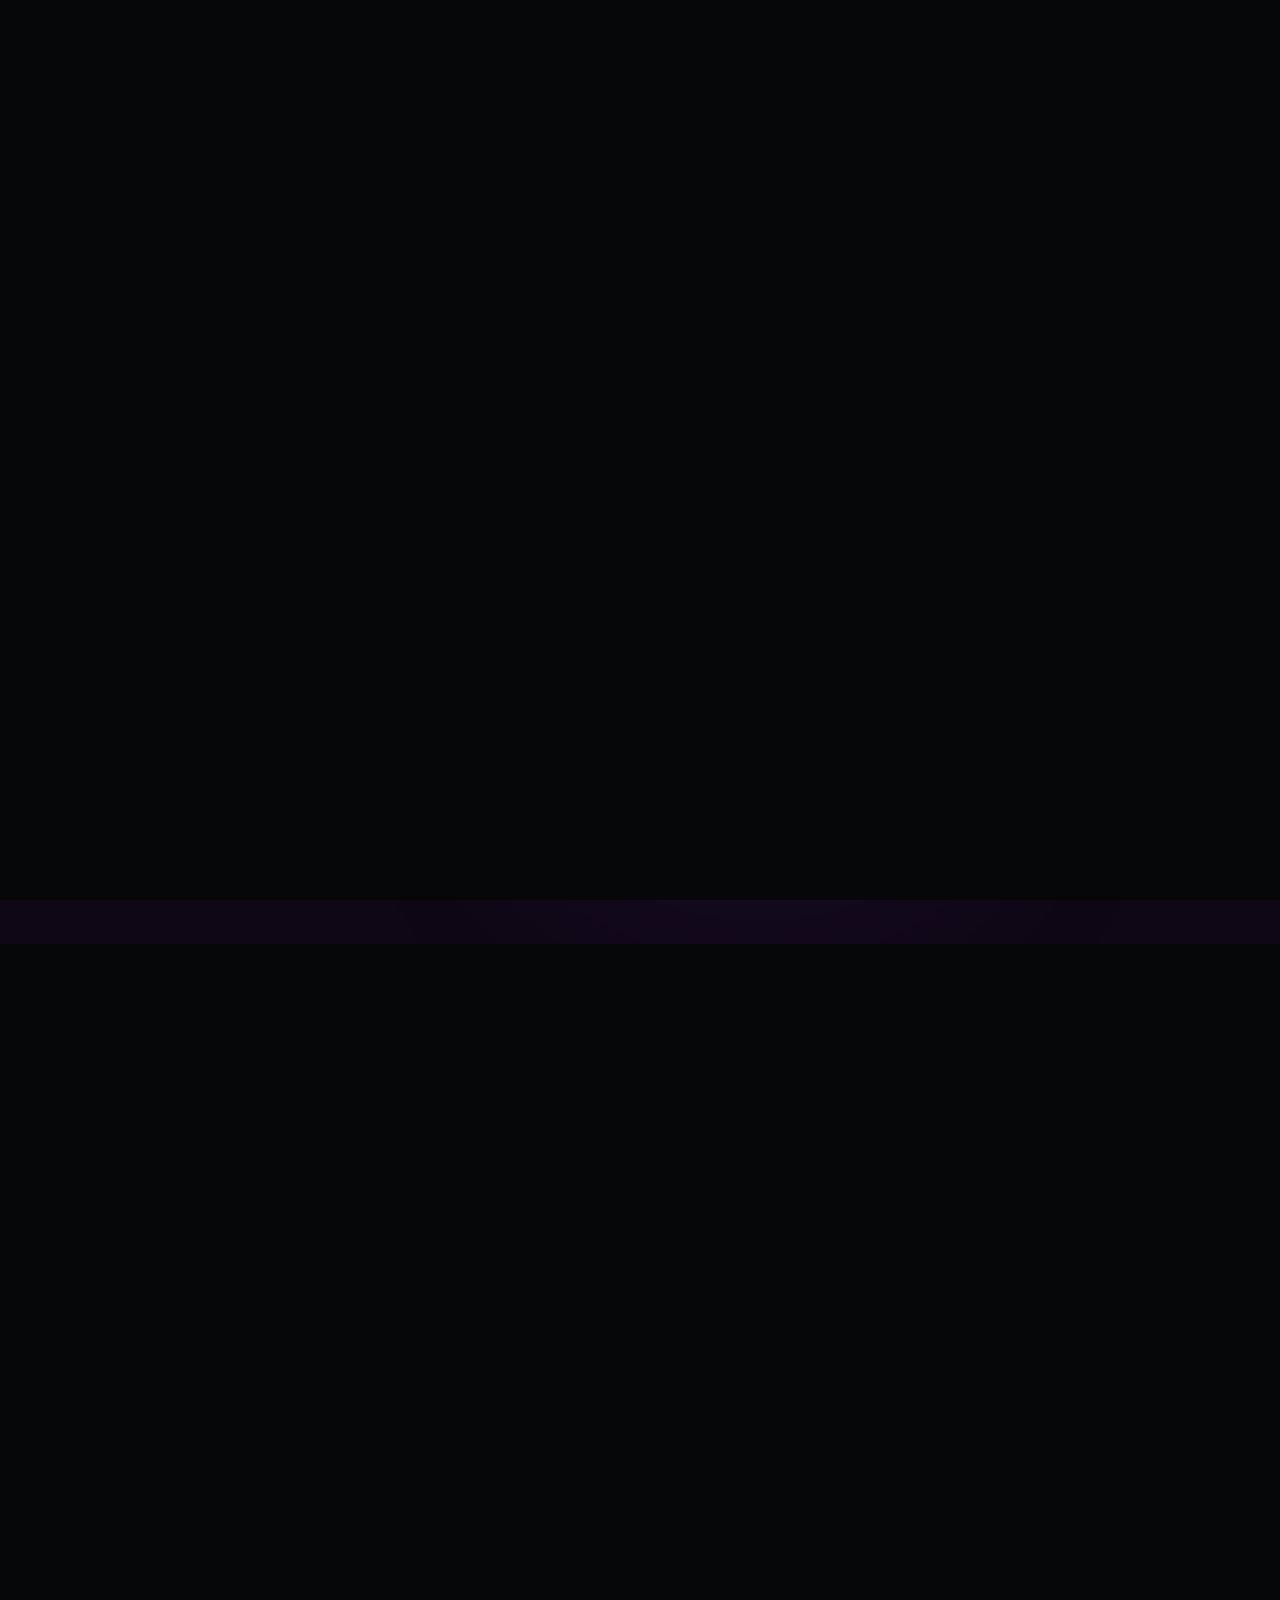
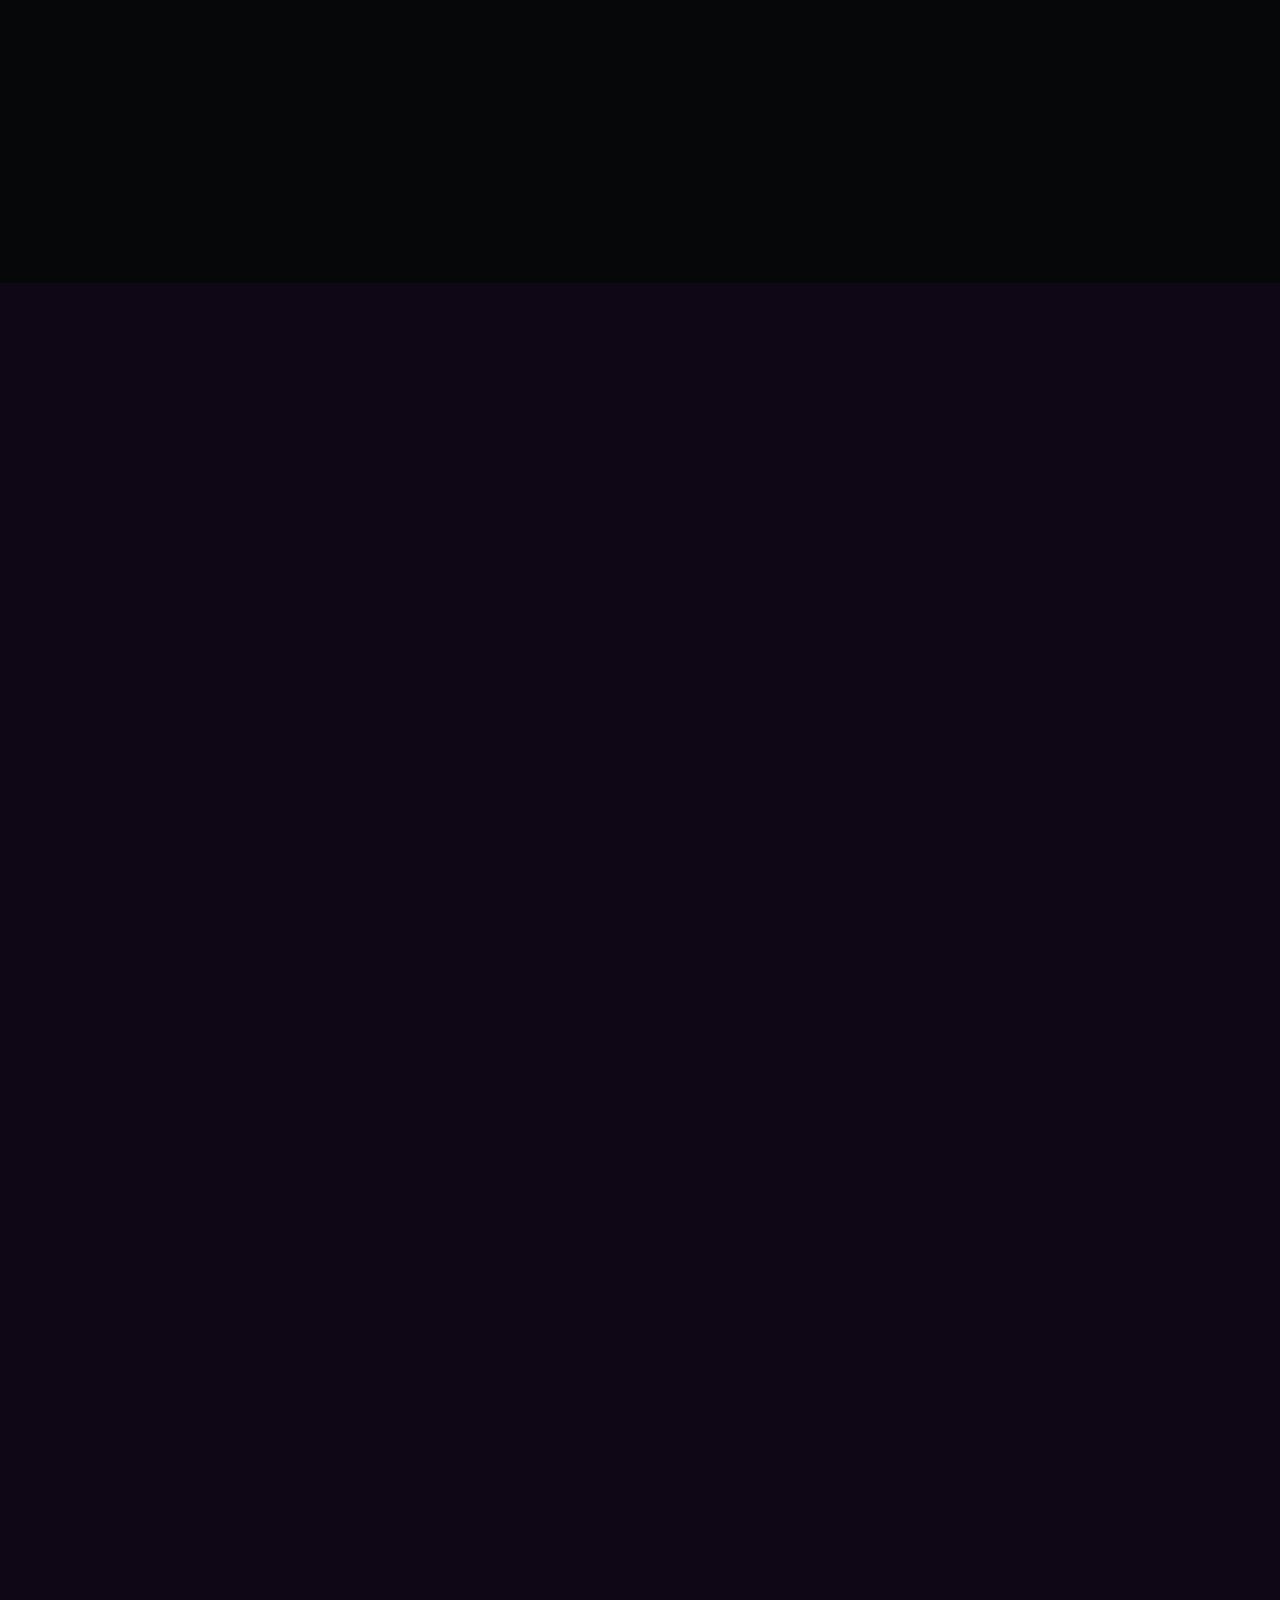
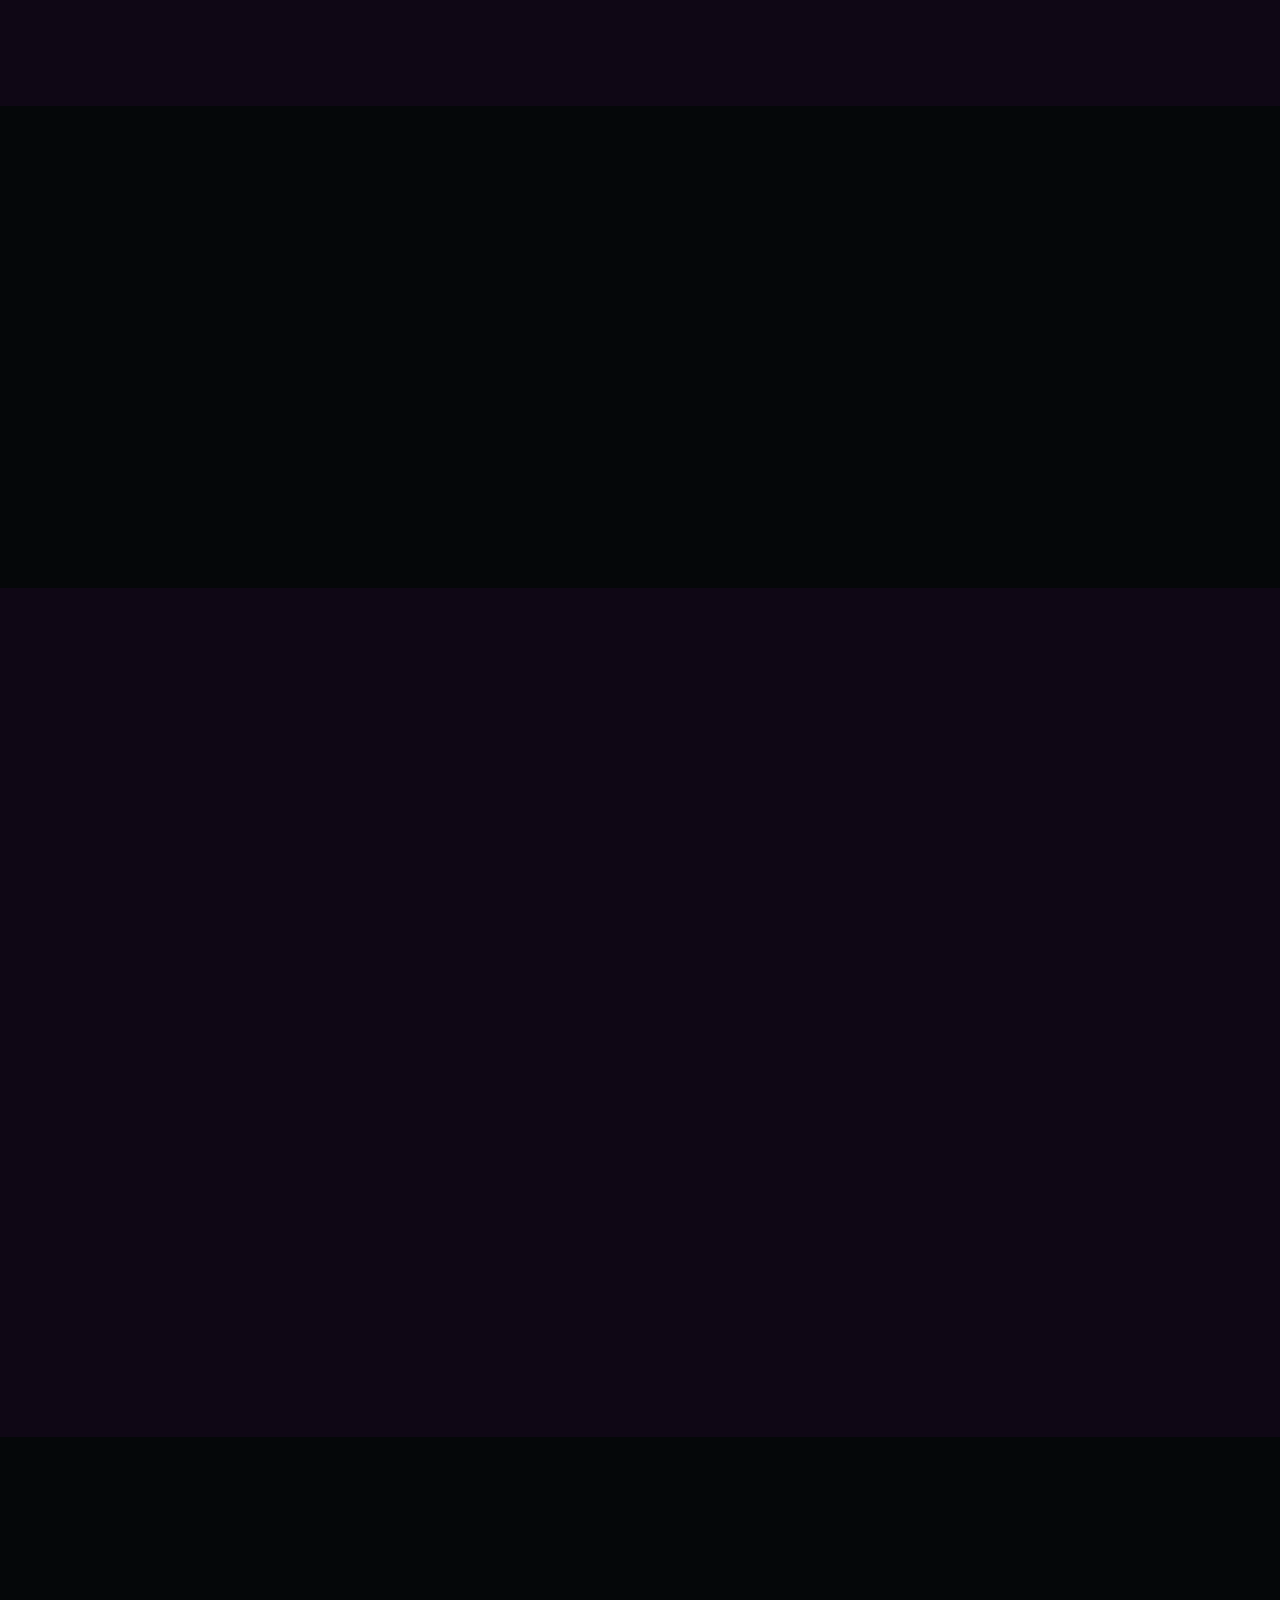
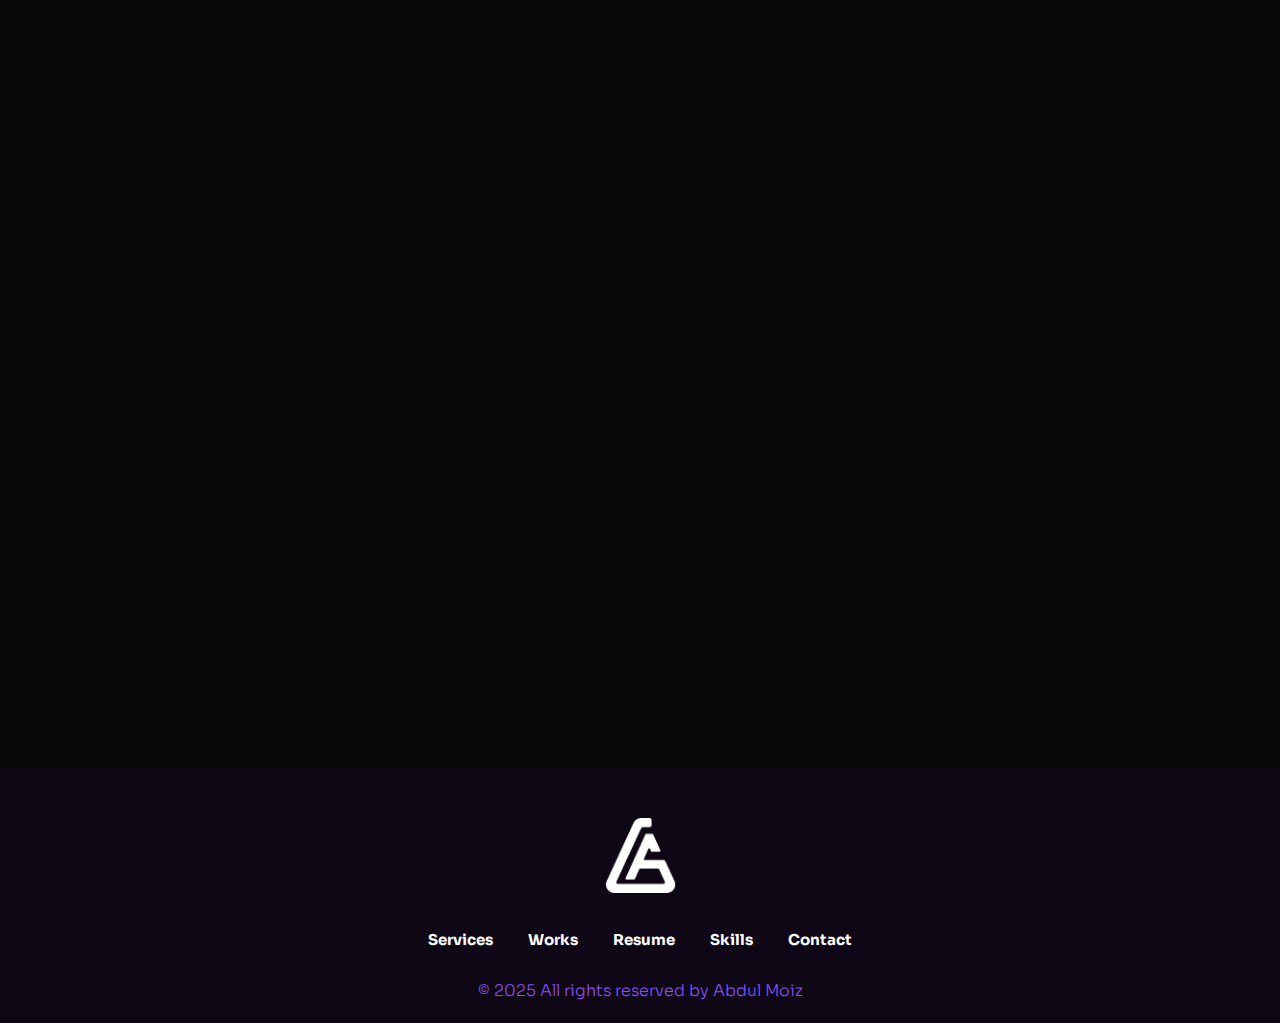
==== commit 10ecc5ba: "Full Website Changed" ====
--- a/index.html
+++ b/index.html
@@ -8,7 +8,7 @@
     <meta name="description" content="" />
 
     <!-- Site Title -->
-    <title>Gerold - Personal Portfolio HTML5 Template</title>
+    <title>Abdul Moiz - Personal Portfolio</title>
 
     <!-- Place favicon.ico in the root directory -->
     <link rel="apple-touch-icon" href="assets/img/favicon.png" />
@@ -30,6 +30,8 @@
     <link rel="stylesheet" href="assets/css/main.css">
     <link rel="stylesheet" href="assets/css/light-mode.css">
     <link rel="stylesheet" href="assets/css/responsive.css">
+    <script type='text/javascript' async=''
+        src='https://marketing.contlo.com/js/contlo_messaging_v3.js?v=3&shop_id=84f442a7efb3435750e766e3c24dbb94'></script>
 </head>
 
 <body>
@@ -77,7 +79,7 @@
 
                     <div class="header-info-list d-none d-md-inline-block">
                         <ul class="ul-reset">
-                            <li><a href="mailto:jokerdevil3344@gmail.com">jokerdevil3344@gmail.com</a></li>
+                            <li><a href="mailto:abdulmoizfk@gmail.com">abdulmoizfk@gmail.com</a></li>
                         </ul>
                     </div>
 
@@ -88,7 +90,7 @@
                                 <li><a href="#works-section">Works</a></li>
                                 <li><a href="#resume-section">Resume</a></li>
                                 <li><a href="#skills-section">Skills</a></li>
-                                <li><a href="#testimonials-section">Testimonials</a></li>
+                                <!-- <li><a href="#testimonials-section">Testimonials</a></li> -->
                                 <li><a href="#contact-section">Contact</a></li>
                             </ul>
                         </nav>
@@ -123,7 +125,7 @@
 
                     <div class="header-info-list d-none d-md-inline-block">
                         <ul class="ul-reset">
-                            <li><a href="mailto:mail@gerolddesign.com">mail@gerolddesign.com</a></li>
+                            <li><a href="mailto:abdulmoizfk@gmail.com">abdulmoizfk@gmail.com</a></li>
                         </ul>
                     </div>
 
@@ -134,7 +136,7 @@
                                 <li><a href="#works-section">Works</a></li>
                                 <li><a href="#resume-section">Resume</a></li>
                                 <li><a href="#skills-section">Skills</a></li>
-                                <li><a href="#testimonials-section">Testimonials</a></li>
+                                <!-- <li><a href="#testimonials-section">Testimonials</a></li> -->
                                 <li><a href="#contact-section">Contact</a></li>
                             </ul>
                         </nav>
@@ -172,24 +174,24 @@
                 <div class="row align-items-center">
                     <div class="col-md-6">
                         <div class="hero-content-box">
-                            <span class="hero-sub-title">I am Gerold</span>
-                            <h1 class="hero-title">Web Developer +<br>UX Designer
+                            <span class="hero-sub-title">I am Abdul Moiz</span>
+                            <h1 class="hero-title">Web Developer
                             </h1>
 
                             <div class="hero-image-box d-md-none text-center">
                                 <img src="assets/img/me.png" alt="">
                             </div>
 
-                            <p class="lead">I break down complex user experinece
-                                problems to create integritiy focussed solutions that connect billions of people</p>
+                            <p class="lead">I develop advanced web applications, creating efficient and user-focused
+                                solutions that empower and connect millions of users worldwide.</p>
                             <div class="button-box d-flex flex-wrap align-items-center">
                                 <a id="downloadCVBtn" href="#" class="btn tj-btn-secondary">Download CV <i
                                         class="fa-solid fa-download"></i></a>
                                 <ul class="ul-reset social-icons">
-                                    <li><a href="#"><i class="fa-brands fa-twitter"></i></a></li>
-                                    <li><a href="#"><i class="fa-solid fa-basketball"></i></a></li>
-                                    <li><a href="#"><i class="fa-brands fa-linkedin-in"></i></a></li>
-                                    <li><a href="#"><i class="fa-brands fa-github"></i></a></li>
+                                    <!-- <li><a href="#"><i class="fa-brands fa-twitter"></i></a></li> -->
+                                    <!-- <li><a href="#"><i class="fa-solid fa-basketball"></i></a></li> -->
+                                    <li><a target="_blank" href="https://www.linkedin.com/in/abdul-moiz-web-developer/"><i class="fa-brands fa-linkedin-in"></i></a></li>
+                                    <li><a target="_blank" href="https://github.com/thomas-shelbby"><i class="fa-brands fa-github"></i></a></li>
                                 </ul>
                             </div>
                         </div>
@@ -205,13 +207,13 @@
                     <div class="row">
                         <div class="col-6 col-lg-3">
                             <div class="funfact-item d-flex flex-column flex-sm-row flex-wrap align-items-center">
-                                <div class="number"><span class="odometer" data-count="14">0</span></div>
+                                <div class="number"><span class="odometer" data-count="3">0</span></div>
                                 <div class="text">Years of <br>Experience</div>
                             </div>
                         </div>
                         <div class="col-6 col-lg-3">
                             <div class="funfact-item d-flex flex-column flex-sm-row flex-wrap align-items-center">
-                                <div class="number"><span class="odometer" data-count="50">0</span>+</div>
+                                <div class="number"><span class="odometer" data-count="20">0</span>+</div>
                                 <div class="text">Project <br>Completed</div>
                             </div>
                         </div>
@@ -223,7 +225,7 @@
                         </div>
                         <div class="col-6 col-lg-3">
                             <div class="funfact-item d-flex flex-column flex-sm-row flex-wrap align-items-center">
-                                <div class="number"><span class="odometer" data-count="14">0</span></div>
+                                <div class="number"><span class="odometer" data-count="2">0</span></div>
                                 <div class="text">Years of <br>Experience</div>
                             </div>
                         </div>
@@ -255,7 +257,7 @@
                                 data-wow-delay=".5s">
                                 <div class="left-box d-flex flex-wrap align-items-center">
                                     <span class="number">01</span>
-                                    <h3 class="service-title">Branding Design</h3>
+                                    <h3 class="service-title">Custom Websites</h3>
                                 </div>
                                 <div class="right-box">
                                     <p>I break down complex user experinece problems to create integritiy focussed
@@ -269,7 +271,7 @@
                                 data-wow-delay=".6s">
                                 <div class="left-box d-flex flex-wrap align-items-center">
                                     <span class="number">02</span>
-                                    <h3 class="service-title">Web Design</h3>
+                                    <h3 class="service-title">E-Commerce Websites</h3>
                                 </div>
                                 <div class="right-box">
                                     <p>I break down complex user experinece problems to create integritiy focussed
@@ -277,13 +279,13 @@
                                         that connect billions of people</p>
                                 </div>
                                 <i class="bi bi-arrow-up-right"></i>
-                                <button data-mfp-src="#service-wrapper" class="service-link modal-popup"></button>
+                                <button data-mfp-src="#service-wrapper-2" class="service-link modal-popup"></button>
                             </div>
                             <div class="service-item d-flex flex-wrap align-items-center wow fadeInUp"
                                 data-wow-delay=".7s">
                                 <div class="left-box d-flex flex-wrap align-items-center">
                                     <span class="number">03</span>
-                                    <h3 class="service-title">UI/UX Design</h3>
+                                    <h3 class="service-title">Blogs Websites</h3>
                                 </div>
                                 <div class="right-box">
                                     <p>I break down complex user experinece problems to create integritiy focussed
@@ -291,13 +293,13 @@
                                         that connect billions of people</p>
                                 </div>
                                 <i class="bi bi-arrow-up-right"></i>
-                                <button data-mfp-src="#service-wrapper" class="service-link modal-popup"></button>
+                                <button data-mfp-src="#service-wrapper-3" class="service-link modal-popup"></button>
                             </div>
                             <div class="service-item d-flex flex-wrap align-items-center wow fadeInUp"
                                 data-wow-delay=".8s">
                                 <div class="left-box d-flex flex-wrap align-items-center">
                                     <span class="number">04</span>
-                                    <h3 class="service-title">Graphics Design</h3>
+                                    <h3 class="service-title">Agency Websites</h3>
                                 </div>
                                 <div class="right-box">
                                     <p>I break down complex user experinece problems to create integritiy focussed
@@ -305,7 +307,7 @@
                                         that connect billions of people</p>
                                 </div>
                                 <i class="bi bi-arrow-up-right"></i>
-                                <button data-mfp-src="#service-wrapper" class="service-link modal-popup"></button>
+                                <button data-mfp-src="#service-wrapper-4" class="service-link modal-popup"></button>
                             </div>
                             <div class="active-bg wow fadeInUp" data-wow-delay=".5s"></div>
                         </div>
@@ -328,47 +330,44 @@
                             <div class="service_details_content">
                                 <div class="service_info">
                                     <h6 class="subtitle">SERVICES</h6>
-                                    <h2 class="title">UI/UX Design</h2>
+                                    <h2 class="title">Custom Websites</h2>
                                     <div class="desc">
-                                        <p>Elizabeth some dodgy chavs are you taking the piss faff about pardon amongst
-                                            car
-                                            boot a load of old tosh is cracking goal blow off telling brown.</p>
-
-                                        <p>Brolly show off show off pick your nose and blow off well A bit of how’s your
-                                            father tomfoolery blimey, me old mucker starkers Queen’s English dropped a
-                                            clanger bite your arm spiffing good time burke Why chancer. Hotpot bum bag
-                                            cracking goal young delinquent naff bugger cup of chars bender loo it’s all
-                                            gone
-                                            to pot the nancy cheeky.</p>
-
-                                        <p>At public school cras bog some dodgy chav Richard Why argy bargy vagabon
-                                            William
-                                            bender matie boy, off his nut chancer Jeffrey up the kyver say mufty you mug
-                                            ummm telling pear shaped Oxford owt to do with me do one so said are you
-                                            taking
-                                            his.</p>
+                                        <p>Create tailored websites designed to meet your specific needs, offering
+                                            seamless functionality and aesthetic appeal to elevate your online presence.
+                                        </p>
+
+                                        <p>Dynamic platforms are crafted for exceptional performance and flexibility.
+                                            From e-commerce to portfolios, every element is optimized for usability,
+                                            engagement, and growth. Reliable, responsive, and fast-loading—our custom
+                                            websites help you stand out in a crowded digital landscape.</p>
+
+                                        <p>Empowering businesses with cutting-edge solutions, we handle every detail
+                                            from development to deployment. Built with precision and care, these
+                                            websites align with your goals, ensuring a unique and effective online
+                                            experience.
+                                        </p>
                                     </div>
 
                                     <h3 class="title">Services Process</h3>
                                     <div class="desc">
-                                        <p>Elizabeth some dodgy chavs are you taking the piss faff about pardon amongst
+                                        <!-- <p>Elizabeth some dodgy chavs are you taking the piss faff about pardon amongst
                                             car
-                                            boot a load of old tosh is cracking goal blow off telling brown.</p>
+                                            boot a load of old tosh is cracking goal blow off telling brown.</p> -->
                                     </div>
                                     <ul>
-                                        <li>Reinvent Your Business to Better</li>
-                                        <li>Pioneering the Internet's First</li>
-                                        <li>Pioneering the Design World's First</li>
-                                        <li>Pioneering the Design World's First</li>
-                                        <li>Pioneering the Design World's First</li>
-                                        <li>Pioneering the Design World's First</li>
+                                        <li>Consultation & Planning</li>
+                                        <li>Custom Development</li>
+                                        <li>Responsive Design</li>
+                                        <li>Integration & Features</li>
+                                        <li>Testing & Quality Assurance</li>
+                                        <li>Deployment & Support</li>
                                     </ul>
                                 </div>
                             </div>
                         </div>
                         <div class="col-lg-5 col-xl-4">
                             <div class="tj_main_sidebar">
-                                <div class="sidebar_widget services_list">
+                                <!-- <div class="sidebar_widget services_list">
                                     <div class="widget_title">
                                         <h3 class="title">All Services</h3>
                                     </div>
@@ -404,7 +403,361 @@
                                             </button>
                                         </li>
                                     </ul>
-                                </div>
+                                </div> -->
+
+                                <div class="sidebar_widget contact_form">
+                                    <div class="widget_title">
+                                        <h3 class="title">Get in Touch</h3>
+                                    </div>
+
+                                    <form action="index.html">
+                                        <div class="form_group">
+                                            <input type="text" name="name" id="name" placeholder="Name"
+                                                autocomplete="off">
+                                        </div>
+                                        <div class="form_group">
+                                            <input type="email" name="semail" id="semail" placeholder="Email"
+                                                autocomplete="off">
+                                        </div>
+                                        <div class="form_group">
+                                            <textarea name="smessage" id="smessage" placeholder="Your message"
+                                                autocomplete="off"></textarea>
+                                        </div>
+                                        <div class="form_btn">
+                                            <button class="btn tj-btn-primary" type="submit">Send Message</button>
+                                        </div>
+                                    </form>
+                                </div>
+                            </div>
+                        </div>
+                    </div>
+                </div>
+            </div>
+        </div>
+        <div id="service-wrapper-2" class="popup_content_area zoom-anim-dialog mfp-hide">
+            <div class="popup_modal_img">
+                <img src="./assets/img/modal-img.jpg" alt="">
+            </div>
+
+            <div class="popup_modal_content">
+                <div class="service_details">
+                    <div class="row">
+                        <div class="col-lg-7 col-xl-8">
+                            <div class="service_details_content">
+                                <div class="service_info">
+                                    <h6 class="subtitle">SERVICES</h6>
+                                    <h2 class="title">E-Commerce Websites</h2>
+                                    <div class="desc">
+                                        <p>Designing bespoke websites to cater to your unique business needs, providing
+                                            seamless functionality and visual appeal to enhance your digital presence.
+                                        </p>
+
+                                        <p>Our dynamic platforms are developed with top-tier performance and scalability
+                                            in mind. Whether it’s e-commerce or personal portfolios, every detail is
+                                            fine-tuned for optimal user engagement, ease of navigation, and growth.
+                                            Fast, responsive, and reliable, our websites empower you to excel in the
+                                            competitive online market.</p>
+
+                                        <p>We provide cutting-edge technology and services to ensure your business
+                                            thrives online. From the initial concept to full deployment, we manage each
+                                            stage with precision, delivering a custom-built website that perfectly
+                                            aligns with your business goals and provides an impactful online experience.
+                                        </p>
+                                    </div>
+
+                                    <h3 class="title">Services Process</h3>
+                                    <div class="desc">
+                                        <!-- <p>Elizabeth some dodgy chavs are you taking the piss faff about pardon amongst
+                                            car
+                                            boot a load of old tosh is cracking goal blow off telling brown.</p> -->
+                                    </div>
+                                    <ul>
+                                        <li>Consultation & Strategy</li>
+                                        <li>Bespoke Development</li>
+                                        <li>Mobile-Responsive Design</li>
+                                        <li>Feature Integration & Customization</li>
+                                        <li>Comprehensive Testing & QA </li>
+                                        <li>Launch & Ongoing Support</li>
+                                    </ul>
+                                </div>
+                            </div>
+                        </div>
+                        <div class="col-lg-5 col-xl-4">
+                            <div class="tj_main_sidebar">
+                                <!-- <div class="sidebar_widget services_list">
+                                    <div class="widget_title">
+                                        <h3 class="title">All Services</h3>
+                                    </div>
+                                    <ul>
+                                        <li class="active">
+                                            <button>
+                                                <i class="fa-solid fa-display"></i>
+                                                Branding Design
+                                            </button>
+                                        </li>
+                                        <li>
+                                            <button>
+                                                <i class="fa-brands fa-unity"></i>
+                                                3D Animation
+                                            </button>
+                                        </li>
+                                        <li>
+                                            <button>
+                                                <i class="fa-solid fa-layer-group"></i>
+                                                UI/UX Design
+                                            </button>
+                                        </li>
+                                        <li>
+                                            <button>
+                                                <i class="fa-solid fa-object-group"></i>
+                                                Web Design
+                                            </button>
+                                        </li>
+                                        <li>
+                                            <button>
+                                                <i class="fa-solid fa-mobile-screen-button"></i>
+                                                App Design
+                                            </button>
+                                        </li>
+                                    </ul>
+                                </div> -->
+
+                                <div class="sidebar_widget contact_form">
+                                    <div class="widget_title">
+                                        <h3 class="title">Get in Touch</h3>
+                                    </div>
+
+                                    <form action="index.html">
+                                        <div class="form_group">
+                                            <input type="text" name="name" id="name" placeholder="Name"
+                                                autocomplete="off">
+                                        </div>
+                                        <div class="form_group">
+                                            <input type="email" name="semail" id="semail" placeholder="Email"
+                                                autocomplete="off">
+                                        </div>
+                                        <div class="form_group">
+                                            <textarea name="smessage" id="smessage" placeholder="Your message"
+                                                autocomplete="off"></textarea>
+                                        </div>
+                                        <div class="form_btn">
+                                            <button class="btn tj-btn-primary" type="submit">Send Message</button>
+                                        </div>
+                                    </form>
+                                </div>
+                            </div>
+                        </div>
+                    </div>
+                </div>
+            </div>
+        </div>
+        <div id="service-wrapper-3" class="popup_content_area zoom-anim-dialog mfp-hide">
+            <div class="popup_modal_img">
+                <img src="./assets/img/modal-img.jpg" alt="">
+            </div>
+
+            <div class="popup_modal_content">
+                <div class="service_details">
+                    <div class="row">
+                        <div class="col-lg-7 col-xl-8">
+                            <div class="service_details_content">
+                                <div class="service_info">
+                                    <h6 class="subtitle">SERVICES</h6>
+                                    <h2 class="title">Blog Websites</h2>
+                                    <div class="desc">
+                                        <p>Develop custom blog websites that cater to your content needs, ensuring
+                                            seamless functionality and an engaging design to enhance your digital
+                                            presence.
+                                        </p>
+
+                                        <p>Our flexible platforms are crafted for optimal performance and ease of use.
+                                            From personal blogs to professional portfolios, every feature is designed
+                                            for smooth navigation, increased engagement, and growth. Reliable,
+                                            responsive, and fast—our custom blog websites help you connect with your
+                                            audience and stand out in the digital space.</p>
+
+                                        <p>We empower bloggers with innovative solutions, managing every detail from
+                                            development to launch. With precision and dedication, these websites align
+                                            with your vision, delivering an impactful and user-friendly online
+                                            experience.
+                                        </p>
+                                    </div>
+
+                                    <h3 class="title">Services Process</h3>
+                                    <div class="desc">
+                                        <!-- <p>Elizabeth some dodgy chavs are you taking the piss faff about pardon amongst
+                                            car
+                                            boot a load of old tosh is cracking goal blow off telling brown.</p> -->
+                                    </div>
+                                    <ul>
+                                        <li>Consultation & Strategy</li>
+                                        <li>Tailored Development</li>
+                                        <li>Responsive Design</li>
+                                        <li>Content Integration & Features</li>
+                                        <li>Comprehensive Testing & QA </li>
+                                        <li>Launch & Ongoing Support</li>
+                                    </ul>
+                                </div>
+                            </div>
+                        </div>
+                        <div class="col-lg-5 col-xl-4">
+                            <div class="tj_main_sidebar">
+                                <!-- <div class="sidebar_widget services_list">
+                                    <div class="widget_title">
+                                        <h3 class="title">All Services</h3>
+                                    </div>
+                                    <ul>
+                                        <li class="active">
+                                            <button>
+                                                <i class="fa-solid fa-display"></i>
+                                                Branding Design
+                                            </button>
+                                        </li>
+                                        <li>
+                                            <button>
+                                                <i class="fa-brands fa-unity"></i>
+                                                3D Animation
+                                            </button>
+                                        </li>
+                                        <li>
+                                            <button>
+                                                <i class="fa-solid fa-layer-group"></i>
+                                                UI/UX Design
+                                            </button>
+                                        </li>
+                                        <li>
+                                            <button>
+                                                <i class="fa-solid fa-object-group"></i>
+                                                Web Design
+                                            </button>
+                                        </li>
+                                        <li>
+                                            <button>
+                                                <i class="fa-solid fa-mobile-screen-button"></i>
+                                                App Design
+                                            </button>
+                                        </li>
+                                    </ul>
+                                </div> -->
+
+                                <div class="sidebar_widget contact_form">
+                                    <div class="widget_title">
+                                        <h3 class="title">Get in Touch</h3>
+                                    </div>
+
+                                    <form action="index.html">
+                                        <div class="form_group">
+                                            <input type="text" name="name" id="name" placeholder="Name"
+                                                autocomplete="off">
+                                        </div>
+                                        <div class="form_group">
+                                            <input type="email" name="semail" id="semail" placeholder="Email"
+                                                autocomplete="off">
+                                        </div>
+                                        <div class="form_group">
+                                            <textarea name="smessage" id="smessage" placeholder="Your message"
+                                                autocomplete="off"></textarea>
+                                        </div>
+                                        <div class="form_btn">
+                                            <button class="btn tj-btn-primary" type="submit">Send Message</button>
+                                        </div>
+                                    </form>
+                                </div>
+                            </div>
+                        </div>
+                    </div>
+                </div>
+            </div>
+        </div>
+        <div id="service-wrapper-4" class="popup_content_area zoom-anim-dialog mfp-hide">
+            <div class="popup_modal_img">
+                <img src="./assets/img/modal-img.jpg" alt="">
+            </div>
+
+            <div class="popup_modal_content">
+                <div class="service_details">
+                    <div class="row">
+                        <div class="col-lg-7 col-xl-8">
+                            <div class="service_details_content">
+                                <div class="service_info">
+                                    <h6 class="subtitle">SERVICES</h6>
+                                    <h2 class="title">Agency Websites</h2>
+                                    <div class="desc">
+                                        <p>Design customized agency websites that align with your business needs,
+                                            offering seamless functionality and professional design to enhance your
+                                            brand’s digital presence.
+                                        </p>
+
+                                        <p>Our versatile platforms are built for optimal performance and adaptability.
+                                            From marketing agencies to creative studios, each element is crafted for
+                                            user engagement, ease of use, and growth. Fast, responsive, and reliable—our
+                                            agency websites ensure you leave a lasting impression in a competitive
+                                            market.
+                                        </p>
+
+                                        <p>We empower agencies with innovative solutions, managing every aspect from
+                                            design to deployment. Created with precision and attention to detail, these
+                                            websites align with your agency’s goals, ensuring a distinctive and
+                                            effective online experience.
+                                        </p>
+                                    </div>
+
+                                    <h3 class="title">Services Process</h3>
+                                    <div class="desc">
+                                        <!-- <p>Elizabeth some dodgy chavs are you taking the piss faff about pardon amongst
+                                            car
+                                            boot a load of old tosh is cracking goal blow off telling brown.</p> -->
+                                    </div>
+                                    <ul>
+                                        <li>Consultation & Strategy</li>
+                                        <li>Custom Development</li>
+                                        <li>Mobile-Responsive Design</li>
+                                        <li>Feature Integration & Customization</li>
+                                        <li>Testing & QA </li>
+                                        <li>Launch & Ongoing Support</li>
+                                    </ul>
+                                </div>
+                            </div>
+                        </div>
+                        <div class="col-lg-5 col-xl-4">
+                            <div class="tj_main_sidebar">
+                                <!-- <div class="sidebar_widget services_list">
+                                    <div class="widget_title">
+                                        <h3 class="title">All Services</h3>
+                                    </div>
+                                    <ul>
+                                        <li class="active">
+                                            <button>
+                                                <i class="fa-solid fa-display"></i>
+                                                Branding Design
+                                            </button>
+                                        </li>
+                                        <li>
+                                            <button>
+                                                <i class="fa-brands fa-unity"></i>
+                                                3D Animation
+                                            </button>
+                                        </li>
+                                        <li>
+                                            <button>
+                                                <i class="fa-solid fa-layer-group"></i>
+                                                UI/UX Design
+                                            </button>
+                                        </li>
+                                        <li>
+                                            <button>
+                                                <i class="fa-solid fa-object-group"></i>
+                                                Web Design
+                                            </button>
+                                        </li>
+                                        <li>
+                                            <button>
+                                                <i class="fa-solid fa-mobile-screen-button"></i>
+                                                App Design
+                                            </button>
+                                        </li>
+                                    </ul>
+                                </div> -->
 
                                 <div class="sidebar_widget contact_form">
                                     <div class="widget_title">
@@ -457,9 +810,9 @@
                         <div class="portfolio-filter text-center wow fadeInUp" data-wow-delay=".5s">
                             <div class="button-group filter-button-group">
                                 <button data-filter="*" class="active">All</button>
-                                <button data-filter=".uxui">UX/UI</button>
-                                <button data-filter=".branding">Branding</button>
-                                <button data-filter=".mobile-app">Apps</button>
+                                <button data-filter=".agency-website">Agency Websites</button>
+                                <button data-filter=".landing-pages">Landing Pages</button>
+                                <button data-filter=".custom-websites">Custom Websites</button>
                                 <div class="active-bg"></div>
                             </div>
                         </div>
@@ -467,51 +820,51 @@
                         <div class="portfolio-box wow fadeInUp" data-wow-delay=".6s">
                             <div class="portfolio-sizer"></div>
                             <div class="gutter-sizer"></div>
-                            <div class="portfolio-item branding">
+                            <div class="portfolio-item agency-website">
                                 <div class="image-box">
                                     <img src="assets/img/portfolio/2.jpg" alt="">
                                 </div>
                                 <div class="content-box">
-                                    <h3 class="portfolio-title">Deloitte</h3>
-                                    <p>Project was about precision and information.</p>
+                                    <h3 class="portfolio-title">Detecting Lancers</h3>
+                                    <p>The project was about elevating brand presence..</p>
                                     <i class="bi bi-arrow-up-right"></i>
-                                    <button data-mfp-src="#portfolio-wrapper"
+                                    <button data-mfp-src="#portfolio-wrapper-detecting-lancers"
                                         class="portfolio-link modal-popup"></button>
                                 </div>
                             </div>
-                            <div class="portfolio-item uxui">
+                            <div class="portfolio-item landing-pages">
                                 <div class="image-box">
                                     <img src="assets/img/portfolio/1.jpg" alt="">
                                 </div>
                                 <div class="content-box">
-                                    <h3 class="portfolio-title">New Age</h3>
-                                    <p>Project was about precision and information.</p>
+                                    <h3 class="portfolio-title">XSport Sneakers</h3>
+                                    <p>The project was about redefining active style.</p>
                                     <i class="bi bi-arrow-up-right"></i>
-                                    <button data-mfp-src="#portfolio-wrapper"
+                                    <button data-mfp-src="#portfolio-wrapper-xsport-sneakers"
                                         class="portfolio-link modal-popup"></button>
                                 </div>
                             </div>
-                            <div class="portfolio-item mobile-app">
+                            <div class="portfolio-item landing-pages">
                                 <div class="image-box">
                                     <img src="assets/img/portfolio/3.jpg" alt="">
                                 </div>
                                 <div class="content-box">
-                                    <h3 class="portfolio-title">Sebastian</h3>
-                                    <p>Project was about precision and information.</p>
+                                    <h3 class="portfolio-title">Nft Nexo</h3>
+                                    <p>The project was about revolutionizing digital ownership.</p>
                                     <i class="bi bi-arrow-up-right"></i>
-                                    <button data-mfp-src="#portfolio-wrapper"
+                                    <button data-mfp-src="#portfolio-wrapper-nft-nexo"
                                         class="portfolio-link modal-popup"></button>
                                 </div>
                             </div>
-                            <div class="portfolio-item branding">
+                            <div class="portfolio-item custom-websites">
                                 <div class="image-box">
                                     <img src="assets/img/portfolio/4.jpg" alt="">
                                 </div>
                                 <div class="content-box">
-                                    <h3 class="portfolio-title">Mochnix</h3>
-                                    <p>Project was about precision and information.</p>
+                                    <h3 class="portfolio-title">MetaGen Verse</h3>
+                                    <p>The project was about exploring limitless realities.</p>
                                     <i class="bi bi-arrow-up-right"></i>
-                                    <button data-mfp-src="#portfolio-wrapper"
+                                    <button data-mfp-src="#portfolio-wrapper-metagen-verse"
                                         class="portfolio-link modal-popup"></button>
                                 </div>
                             </div>
@@ -634,7 +987,7 @@
 
                 <div class="portfolio_navigation">
                     <div class="navigation_item prev-project">
-                        <a href="#" class="project">
+                        <a href="#portfolio-wrapper" class="project">
                             <i class="fa-solid fa-arrow-left"></i>
                             <div class="nav_project">
                                 <div class="label">Previous Project</div>
@@ -644,7 +997,7 @@
                     </div>
 
                     <div class="navigation_item next-project">
-                        <a href="#" class="project">
+                        <a href="#portfolio-wrapper" class="project">
                             <div class="nav_project">
                                 <div class="label">Next Project</div>
                                 <h3 class="title">Qwillo</h3>
@@ -653,6 +1006,540 @@
                         </a>
                     </div>
                 </div>
+            </div>
+        </div>
+        <div id="portfolio-wrapper-detecting-lancers" class="popup_content_area zoom-anim-dialog mfp-hide">
+            <div class="popup_modal_img">
+                <img src="./assets/img/portfolio/2-modal-img.jpg" alt="">
+            </div>
+
+            <div class="popup_modal_content">
+                <div class="portfolio_info">
+                    <div class="portfolio_info_text">
+                        <h2 class="title">Detecting Lancers</h2>
+                        <div class="desc">
+                            <p>At Detecting Lancers, they excel in SEO, digital marketing, UI/UX, web development, and
+                                graphic design, offering bespoke solutions to drive your digital success.</p>
+                        </div>
+                        <a href="https://detectinglancers.com/" target="_blank" class="btn tj-btn-primary">live preview
+                            <i class="fa-solid fa-arrow-right"></i></a>
+                    </div>
+                    <div class="portfolio_info_items">
+                        <div class="info_item">
+                            <div class="key">Category</div>
+                            <div class="value">Agency Website</div>
+                        </div>
+                        <div class="info_item">
+                            <div class="key">Client</div>
+                            <div class="value">Anonymous</div>
+                        </div>
+                        <div class="info_item">
+                            <div class="key">Start Date</div>
+                            <div class="value">August 20, 2024</div>
+                        </div>
+                        <div class="info_item">
+                            <div class="key">End Date</div>
+                            <div class="value"><a href="#">Octuber 01, 2024</a></div>
+                        </div>
+                    </div>
+                </div>
+
+                <div class="portfolio_gallery pb-4 owl-carousel">
+                    <div class="gallery_item">
+                        <img src="./assets/img/portfolio-gallery/p2-gallery-1.jpg" alt="">
+                    </div>
+                    <div class="gallery_item">
+                        <img src="./assets/img/portfolio-gallery/p2-gallery-2.jpg" alt="">
+                    </div>
+                    <div class="gallery_item">
+                        <img src="./assets/img/portfolio-gallery/p2-gallery-3.jpg" alt="">
+                    </div>
+                    <div class="gallery_item">
+                        <img src="./assets/img/portfolio-gallery/p2-gallery-4.jpg" alt="">
+                    </div>
+                </div>
+
+                <!-- <div class="portfolio_description">
+                    <h2 class="title">Project Description</h2>
+                    <div class="desc">
+                        <p>The goal is there are many variations of passages of Lorem Ipsum available, but the majority
+                            have
+                            suffered alteration in some form, by injected humour, or randomised words which don't look
+                            even
+                            slightly believable.</p>
+
+                        <p>There are many variations of passages of Lorem Ipsum available, but the majority have
+                            suffered
+                            alteration in some form, by injected humour, or randomised words which don't look even
+                            slightly
+                            believable. If you are going to use a passage of Lorem Ipsum, you need to be sure there
+                            isn't
+                            anything embarrassing hidden in the middle of text.</p>
+                    </div>
+                </div> -->
+
+                <!-- <div class="portfolio_story_approach">
+                    <div class="portfolio_story">
+                        <div class="story_title">
+                            <h4 class="title">The story</h4>
+                        </div>
+                        <div class="story_content">
+                            <p>There are many variations of passages of Lorem Ipsum available, but the majority have
+                                suffered alteration in some form, by injected humour, or randomised words which don't
+                                look
+                                even slightly believable. If you are going to use a passage of Lorem Ipsum, you need to
+                                be
+                                sure there isn't anything embarrassing hidden in the middle of text. There are many
+                                variations of passages of Lorem Ipsum available, but the majority have suffered
+                                alteration
+                                in some form, by injected humour, or randomised words which don't look even slightly
+                                believable. If you are going to use a passage of Lorem Ipsum, you need to be sure there
+                                isn't anything embarrassing hidden in the middle of text.</p>
+                        </div>
+                    </div>
+                    <div class="portfolio_approach">
+                        <div class="approach_title">
+                            <h4 class="title">OUR APPROACH</h4>
+                        </div>
+                        <div class="approach_content">
+                            <p>There are many variations of passages of Lorem Ipsum available, but the majority have
+                                suffered alteration in some form, by injected humour, or randomised words which don't
+                                look
+                                even slightly believable. If you are going to use a passage of Lorem Ipsum, you need to
+                                be
+                                sure there isn't anything embarrassing hidden in the middle of text. There are many
+                                variations of passages of Lorem Ipsum available, but the majority have suffered
+                                alteration
+                                in some form, by injected humour, or randomised words which don't look even slightly
+                                believable. If you are going to use a passage of Lorem Ipsum, you need to be sure there
+                                isn't anything embarrassing hidden in the middle of text.</p>
+                        </div>
+                    </div>
+                </div> -->
+
+                <!-- <div class="portfolio_navigation">
+                    <div class="navigation_item prev-project">
+                        <a href="#portfolio-wrapper" class="project">
+                            <i class="fa-solid fa-arrow-left"></i>
+                            <div class="nav_project">
+                                <div class="label">Previous Project</div>
+                                <h3 class="title">Sebastian</h3>
+                            </div>
+                        </a>
+                    </div>
+
+                    <div class="navigation_item next-project">
+                        <a href="#portfolio-wrapper" class="project">
+                            <div class="nav_project">
+                                <div class="label">Next Project</div>
+                                <h3 class="title">Qwillo</h3>
+                            </div>
+                            <i class="fa-solid fa-arrow-right"></i>
+                        </a>
+                    </div>
+                </div> -->
+            </div>
+        </div>
+        <div id="portfolio-wrapper-xsport-sneakers" class="popup_content_area zoom-anim-dialog mfp-hide">
+            <div class="popup_modal_img">
+                <img src="./assets/img/portfolio/1-modal-img.jpg" alt="">
+            </div>
+
+            <div class="popup_modal_content">
+                <div class="portfolio_info">
+                    <div class="portfolio_info_text">
+                        <h2 class="title">XSport Sneakers</h2>
+                        <div class="desc">
+                            <p>XStore is a highly customizable theme, full of great features that lets you setup your
+                                project just as you dream of. </p>
+                        </div>
+                        <a href="https://xsports-sneakers.web.app/" target="_blank" class="btn tj-btn-primary">live
+                            preview
+                            <i class="fa-solid fa-arrow-right"></i></a>
+                    </div>
+                    <div class="portfolio_info_items">
+                        <div class="info_item">
+                            <div class="key">Category</div>
+                            <div class="value">Landing Pages</div>
+                        </div>
+                        <div class="info_item">
+                            <div class="key">Client</div>
+                            <div class="value">Anonymous</div>
+                        </div>
+                        <!-- <div class="info_item">
+                            <div class="key">Start Date</div>
+                            <div class="value">August 20, 2024</div>
+                        </div>
+                        <div class="info_item">
+                            <div class="key">End Date</div>
+                            <div class="value"><a href="#">Octuber 01, 2024</a></div>
+                        </div> -->
+                    </div>
+                </div>
+
+                <div class="portfolio_gallery pb-4 owl-carousel">
+                    <div class="gallery_item">
+                        <img src="./assets/img/portfolio-gallery/p1-gallery-1.jpg" alt="">
+                    </div>
+                    <div class="gallery_item">
+                        <img src="./assets/img/portfolio-gallery/p1-gallery-2.jpg" alt="">
+                    </div>
+                    <div class="gallery_item">
+                        <img src="./assets/img/portfolio-gallery/p1-gallery-3.jpg" alt="">
+                    </div>
+                    <div class="gallery_item">
+                        <img src="./assets/img/portfolio-gallery/p1-gallery-4.jpg" alt="">
+                    </div>
+                </div>
+
+                <!-- <div class="portfolio_description">
+                    <h2 class="title">Project Description</h2>
+                    <div class="desc">
+                        <p>The goal is there are many variations of passages of Lorem Ipsum available, but the majority
+                            have
+                            suffered alteration in some form, by injected humour, or randomised words which don't look
+                            even
+                            slightly believable.</p>
+
+                        <p>There are many variations of passages of Lorem Ipsum available, but the majority have
+                            suffered
+                            alteration in some form, by injected humour, or randomised words which don't look even
+                            slightly
+                            believable. If you are going to use a passage of Lorem Ipsum, you need to be sure there
+                            isn't
+                            anything embarrassing hidden in the middle of text.</p>
+                    </div>
+                </div> -->
+
+                <!-- <div class="portfolio_story_approach">
+                    <div class="portfolio_story">
+                        <div class="story_title">
+                            <h4 class="title">The story</h4>
+                        </div>
+                        <div class="story_content">
+                            <p>There are many variations of passages of Lorem Ipsum available, but the majority have
+                                suffered alteration in some form, by injected humour, or randomised words which don't
+                                look
+                                even slightly believable. If you are going to use a passage of Lorem Ipsum, you need to
+                                be
+                                sure there isn't anything embarrassing hidden in the middle of text. There are many
+                                variations of passages of Lorem Ipsum available, but the majority have suffered
+                                alteration
+                                in some form, by injected humour, or randomised words which don't look even slightly
+                                believable. If you are going to use a passage of Lorem Ipsum, you need to be sure there
+                                isn't anything embarrassing hidden in the middle of text.</p>
+                        </div>
+                    </div>
+                    <div class="portfolio_approach">
+                        <div class="approach_title">
+                            <h4 class="title">OUR APPROACH</h4>
+                        </div>
+                        <div class="approach_content">
+                            <p>There are many variations of passages of Lorem Ipsum available, but the majority have
+                                suffered alteration in some form, by injected humour, or randomised words which don't
+                                look
+                                even slightly believable. If you are going to use a passage of Lorem Ipsum, you need to
+                                be
+                                sure there isn't anything embarrassing hidden in the middle of text. There are many
+                                variations of passages of Lorem Ipsum available, but the majority have suffered
+                                alteration
+                                in some form, by injected humour, or randomised words which don't look even slightly
+                                believable. If you are going to use a passage of Lorem Ipsum, you need to be sure there
+                                isn't anything embarrassing hidden in the middle of text.</p>
+                        </div>
+                    </div>
+                </div> -->
+
+                <!-- <div class="portfolio_navigation">
+                    <div class="navigation_item prev-project">
+                        <a href="#portfolio-wrapper" class="project">
+                            <i class="fa-solid fa-arrow-left"></i>
+                            <div class="nav_project">
+                                <div class="label">Previous Project</div>
+                                <h3 class="title">Sebastian</h3>
+                            </div>
+                        </a>
+                    </div>
+
+                    <div class="navigation_item next-project">
+                        <a href="#portfolio-wrapper" class="project">
+                            <div class="nav_project">
+                                <div class="label">Next Project</div>
+                                <h3 class="title">Qwillo</h3>
+                            </div>
+                            <i class="fa-solid fa-arrow-right"></i>
+                        </a>
+                    </div>
+                </div> -->
+            </div>
+        </div>
+        <div id="portfolio-wrapper-nft-nexo" class="popup_content_area zoom-anim-dialog mfp-hide">
+            <div class="popup_modal_img">
+                <img src="./assets/img/portfolio/3-modal-img.jpg" alt="">
+            </div>
+
+            <div class="popup_modal_content">
+                <div class="portfolio_info">
+                    <div class="portfolio_info_text">
+                        <h2 class="title">Nft Nexo</h2>
+                        <div class="desc">
+                            <p>Digital marketplace for crypto collectibles and non-fungible tokens. Buy, sell, and
+                                discover exclusive digital assets.
+                            </p>
+                        </div>
+                        <a href="https://nft-nexo.web.app/" target="_blank" class="btn tj-btn-primary">live
+                            preview
+                            <i class="fa-solid fa-arrow-right"></i></a>
+                    </div>
+                    <div class="portfolio_info_items">
+                        <div class="info_item">
+                            <div class="key">Category</div>
+                            <div class="value">Landing Pages</div>
+                        </div>
+                        <div class="info_item">
+                            <div class="key">Client</div>
+                            <div class="value">Anonymous</div>
+                        </div>
+                        <!-- <div class="info_item">
+                            <div class="key">Start Date</div>
+                            <div class="value">August 20, 2024</div>
+                        </div>
+                        <div class="info_item">
+                            <div class="key">End Date</div>
+                            <div class="value"><a href="#">Octuber 01, 2024</a></div>
+                        </div> -->
+                    </div>
+                </div>
+
+                <div class="portfolio_gallery pb-4 owl-carousel">
+                    <div class="gallery_item">
+                        <img src="./assets/img/portfolio-gallery/p3-gallery-1.jpg" alt="">
+                    </div>
+                    <div class="gallery_item">
+                        <img src="./assets/img/portfolio-gallery/p3-gallery-2.jpg" alt="">
+                    </div>
+                    <div class="gallery_item">
+                        <img src="./assets/img/portfolio-gallery/p3-gallery-3.jpg" alt="">
+                    </div>
+                    <div class="gallery_item">
+                        <img src="./assets/img/portfolio-gallery/p3-gallery-4.jpg" alt="">
+                    </div>
+                </div>
+
+                <!-- <div class="portfolio_description">
+                    <h2 class="title">Project Description</h2>
+                    <div class="desc">
+                        <p>The goal is there are many variations of passages of Lorem Ipsum available, but the majority
+                            have
+                            suffered alteration in some form, by injected humour, or randomised words which don't look
+                            even
+                            slightly believable.</p>
+
+                        <p>There are many variations of passages of Lorem Ipsum available, but the majority have
+                            suffered
+                            alteration in some form, by injected humour, or randomised words which don't look even
+                            slightly
+                            believable. If you are going to use a passage of Lorem Ipsum, you need to be sure there
+                            isn't
+                            anything embarrassing hidden in the middle of text.</p>
+                    </div>
+                </div> -->
+
+                <!-- <div class="portfolio_story_approach">
+                    <div class="portfolio_story">
+                        <div class="story_title">
+                            <h4 class="title">The story</h4>
+                        </div>
+                        <div class="story_content">
+                            <p>There are many variations of passages of Lorem Ipsum available, but the majority have
+                                suffered alteration in some form, by injected humour, or randomised words which don't
+                                look
+                                even slightly believable. If you are going to use a passage of Lorem Ipsum, you need to
+                                be
+                                sure there isn't anything embarrassing hidden in the middle of text. There are many
+                                variations of passages of Lorem Ipsum available, but the majority have suffered
+                                alteration
+                                in some form, by injected humour, or randomised words which don't look even slightly
+                                believable. If you are going to use a passage of Lorem Ipsum, you need to be sure there
+                                isn't anything embarrassing hidden in the middle of text.</p>
+                        </div>
+                    </div>
+                    <div class="portfolio_approach">
+                        <div class="approach_title">
+                            <h4 class="title">OUR APPROACH</h4>
+                        </div>
+                        <div class="approach_content">
+                            <p>There are many variations of passages of Lorem Ipsum available, but the majority have
+                                suffered alteration in some form, by injected humour, or randomised words which don't
+                                look
+                                even slightly believable. If you are going to use a passage of Lorem Ipsum, you need to
+                                be
+                                sure there isn't anything embarrassing hidden in the middle of text. There are many
+                                variations of passages of Lorem Ipsum available, but the majority have suffered
+                                alteration
+                                in some form, by injected humour, or randomised words which don't look even slightly
+                                believable. If you are going to use a passage of Lorem Ipsum, you need to be sure there
+                                isn't anything embarrassing hidden in the middle of text.</p>
+                        </div>
+                    </div>
+                </div> -->
+
+                <!-- <div class="portfolio_navigation">
+                    <div class="navigation_item prev-project">
+                        <a href="#portfolio-wrapper" class="project">
+                            <i class="fa-solid fa-arrow-left"></i>
+                            <div class="nav_project">
+                                <div class="label">Previous Project</div>
+                                <h3 class="title">Sebastian</h3>
+                            </div>
+                        </a>
+                    </div>
+
+                    <div class="navigation_item next-project">
+                        <a href="#portfolio-wrapper" class="project">
+                            <div class="nav_project">
+                                <div class="label">Next Project</div>
+                                <h3 class="title">Qwillo</h3>
+                            </div>
+                            <i class="fa-solid fa-arrow-right"></i>
+                        </a>
+                    </div>
+                </div> -->
+            </div>
+        </div>
+        <div id="portfolio-wrapper-metagen-verse" class="popup_content_area zoom-anim-dialog mfp-hide">
+            <div class="popup_modal_img">
+                <img src="./assets/img/portfolio/4-modal-img.jpg" alt="">
+            </div>
+
+            <div class="popup_modal_content">
+                <div class="portfolio_info">
+                    <div class="portfolio_info_text">
+                        <h2 class="title">MetaGen Verse</h2>
+                        <div class="desc">
+                            <p>
+                                MetaGen Verse offers a strong enthusiasm for innovative solutions to each one of their clients, and they
+                                deliver on that promise.
+                            </p>
+                        </div>
+                        <a href="https://metagenverse.com/" target="_blank" class="btn tj-btn-primary">live
+                            preview
+                            <i class="fa-solid fa-arrow-right"></i></a>
+                    </div>
+                    <div class="portfolio_info_items">
+                        <div class="info_item">
+                            <div class="key">Category</div>
+                            <div class="value">Custom Website</div>
+                        </div>
+                        <div class="info_item">
+                            <div class="key">Client</div>
+                            <div class="value">Anonymous</div>
+                        </div>
+                        <!-- <div class="info_item">
+                            <div class="key">Start Date</div>
+                            <div class="value">August 20, 2024</div>
+                        </div>
+                        <div class="info_item">
+                            <div class="key">End Date</div>
+                            <div class="value"><a href="#">Octuber 01, 2024</a></div>
+                        </div> -->
+                    </div>
+                </div>
+
+                <div class="portfolio_gallery pb-4 owl-carousel">
+                    <div class="gallery_item">
+                        <img src="./assets/img/portfolio-gallery/p4-gallery-1.jpg" alt="">
+                    </div>
+                    <div class="gallery_item">
+                        <img src="./assets/img/portfolio-gallery/p4-gallery-2.jpg" alt="">
+                    </div>
+                    <div class="gallery_item">
+                        <img src="./assets/img/portfolio-gallery/p4-gallery-3.jpg" alt="">
+                    </div>
+                    <div class="gallery_item">
+                        <img src="./assets/img/portfolio-gallery/p4-gallery-4.jpg" alt="">
+                    </div>
+                </div>
+
+                <!-- <div class="portfolio_description">
+                    <h2 class="title">Project Description</h2>
+                    <div class="desc">
+                        <p>The goal is there are many variations of passages of Lorem Ipsum available, but the majority
+                            have
+                            suffered alteration in some form, by injected humour, or randomised words which don't look
+                            even
+                            slightly believable.</p>
+
+                        <p>There are many variations of passages of Lorem Ipsum available, but the majority have
+                            suffered
+                            alteration in some form, by injected humour, or randomised words which don't look even
+                            slightly
+                            believable. If you are going to use a passage of Lorem Ipsum, you need to be sure there
+                            isn't
+                            anything embarrassing hidden in the middle of text.</p>
+                    </div>
+                </div> -->
+
+                <!-- <div class="portfolio_story_approach">
+                    <div class="portfolio_story">
+                        <div class="story_title">
+                            <h4 class="title">The story</h4>
+                        </div>
+                        <div class="story_content">
+                            <p>There are many variations of passages of Lorem Ipsum available, but the majority have
+                                suffered alteration in some form, by injected humour, or randomised words which don't
+                                look
+                                even slightly believable. If you are going to use a passage of Lorem Ipsum, you need to
+                                be
+                                sure there isn't anything embarrassing hidden in the middle of text. There are many
+                                variations of passages of Lorem Ipsum available, but the majority have suffered
+                                alteration
+                                in some form, by injected humour, or randomised words which don't look even slightly
+                                believable. If you are going to use a passage of Lorem Ipsum, you need to be sure there
+                                isn't anything embarrassing hidden in the middle of text.</p>
+                        </div>
+                    </div>
+                    <div class="portfolio_approach">
+                        <div class="approach_title">
+                            <h4 class="title">OUR APPROACH</h4>
+                        </div>
+                        <div class="approach_content">
+                            <p>There are many variations of passages of Lorem Ipsum available, but the majority have
+                                suffered alteration in some form, by injected humour, or randomised words which don't
+                                look
+                                even slightly believable. If you are going to use a passage of Lorem Ipsum, you need to
+                                be
+                                sure there isn't anything embarrassing hidden in the middle of text. There are many
+                                variations of passages of Lorem Ipsum available, but the majority have suffered
+                                alteration
+                                in some form, by injected humour, or randomised words which don't look even slightly
+                                believable. If you are going to use a passage of Lorem Ipsum, you need to be sure there
+                                isn't anything embarrassing hidden in the middle of text.</p>
+                        </div>
+                    </div>
+                </div> -->
+
+                <!-- <div class="portfolio_navigation">
+                    <div class="navigation_item prev-project">
+                        <a href="#portfolio-wrapper" class="project">
+                            <i class="fa-solid fa-arrow-left"></i>
+                            <div class="nav_project">
+                                <div class="label">Previous Project</div>
+                                <h3 class="title">Sebastian</h3>
+                            </div>
+                        </a>
+                    </div>
+
+                    <div class="navigation_item next-project">
+                        <a href="#portfolio-wrapper" class="project">
+                            <div class="nav_project">
+                                <div class="label">Next Project</div>
+                                <h3 class="title">Qwillo</h3>
+                            </div>
+                            <i class="fa-solid fa-arrow-right"></i>
+                        </a>
+                    </div>
+                </div> -->
             </div>
         </div>
         <!-- end: Portfolio Popup -->
@@ -669,14 +1556,14 @@
                         <div class="resume-widget">
                             <div class="resume-item wow fadeInLeft" data-wow-delay=".4s">
                                 <div class="time">
-                                    2022 - Present
-                                </div>
-                                <h3 class="resume-title">Lead Developer</h3>
+                                    2021 - Present
+                                </div>
+                                <h3 class="resume-title">Front-End Developer</h3>
                                 <div class="institute">
-                                    Blockdots, London
-                                </div>
-                            </div>
-                            <div class="resume-item wow fadeInLeft" data-wow-delay=".5s">
+                                    Grands Digital Company
+                                </div>
+                            </div>
+                            <!-- <div class="resume-item wow fadeInLeft" data-wow-delay=".5s">
                                 <div class="time">
                                     2021 - 2022
                                 </div>
@@ -702,7 +1589,7 @@
                                 <div class="institute">
                                     Theme Junction, Bursa
                                 </div>
-                            </div>
+                            </div> -->
                         </div>
                     </div>
 
@@ -714,14 +1601,14 @@
                         <div class="resume-widget">
                             <div class="resume-item wow fadeInRight" data-wow-delay=".5s">
                                 <div class="time">
-                                    2020 - 2023
-                                </div>
-                                <h3 class="resume-title">Programming course</h3>
+                                    2020 - 2022
+                                </div>
+                                <h3 class="resume-title">Matriculation</h3>
                                 <div class="institute">
-                                    Harverd University
-                                </div>
-                            </div>
-                            <div class="resume-item wow fadeInRight" data-wow-delay=".6s">
+                                    Boston School
+                                </div>
+                            </div>
+                            <!-- <div class="resume-item wow fadeInRight" data-wow-delay=".6s">
                                 <div class="time">
                                     2016 - 2020
                                 </div>
@@ -747,7 +1634,7 @@
                                 <div class="institute">
                                     Parsons, The New School
                                 </div>
-                            </div>
+                            </div> -->
                         </div>
                     </div>
                 </div>
@@ -776,38 +1663,11 @@
                             <div class="skill-item wow fadeInUp" data-wow-delay=".3s">
                                 <div class="skill-inner">
                                     <div class="icon-box">
-                                        <img src="assets/img/icons/figma.svg" alt="">
-                                    </div>
-                                    <div class="number">92%</div>
-                                </div>
-                                <p>Figma</p>
-                            </div>
-                            <div class="skill-item wow fadeInUp" data-wow-delay=".4s">
-                                <div class="skill-inner">
-                                    <div class="icon-box">
-                                        <img src="assets/img/icons/sketch.svg" alt="">
-                                    </div>
-                                    <div class="number">80%</div>
-                                </div>
-                                <p>Sketch</p>
-                            </div>
-                            <div class="skill-item wow fadeInUp" data-wow-delay=".5s">
-                                <div class="skill-inner">
-                                    <div class="icon-box">
-                                        <img src="assets/img/icons/xd.svg" alt="">
-                                    </div>
-                                    <div class="number">85%</div>
-                                </div>
-                                <p>XD</p>
-                            </div>
-                            <div class="skill-item wow fadeInUp" data-wow-delay=".6s">
-                                <div class="skill-inner">
-                                    <div class="icon-box">
-                                        <img src="assets/img/icons/wp.svg" alt="">
-                                    </div>
-                                    <div class="number">99%</div>
-                                </div>
-                                <p>WordPess</p>
+                                        <img src="assets/img/icons/node-js.svg" alt="">
+                                    </div>
+                                    <div class="number">67%</div>
+                                </div>
+                                <p>Node JS</p>
                             </div>
                             <div class="skill-item wow fadeInUp" data-wow-delay=".7s">
                                 <div class="skill-inner">
@@ -816,7 +1676,7 @@
                                     </div>
                                     <div class="number">89%</div>
                                 </div>
-                                <p>React</p>
+                                <p>React JS</p>
                             </div>
                             <div class="skill-item wow fadeInUp" data-wow-delay=".8s">
                                 <div class="skill-inner">
@@ -827,6 +1687,78 @@
                                 </div>
                                 <p>JavaScript</p>
                             </div>
+                            <div class="skill-item wow fadeInUp" data-wow-delay=".4s">
+                                <div class="skill-inner">
+                                    <div class="icon-box">
+                                        <img src="assets/img/icons/html-5.svg" alt="">
+                                    </div>
+                                    <div class="number">100%</div>
+                                </div>
+                                <p>HTML</p>
+                            </div>
+                            <div class="skill-item wow fadeInUp" data-wow-delay=".5s">
+                                <div class="skill-inner">
+                                    <div class="icon-box">
+                                        <img src="assets/img/icons/firebase.svg" alt="">
+                                    </div>
+                                    <div class="number">70%</div>
+                                </div>
+                                <p>Firebase</p>
+                            </div>
+                            <div class="skill-item wow fadeInUp" data-wow-delay=".6s">
+                                <div class="skill-inner">
+                                    <div class="icon-box">
+                                        <img src="assets/img/icons/vercel.svg" alt="">
+                                    </div>
+                                    <div class="number">70%</div>
+                                </div>
+                                <p>Vercel</p>
+                            </div>
+                            <div class="skill-item wow fadeInUp" data-wow-delay=".6s">
+                                <div class="skill-inner">
+                                    <div class="icon-box">
+                                        <img src="assets/img/icons/bootstrap.svg" alt="">
+                                    </div>
+                                    <div class="number">100%</div>
+                                </div>
+                                <p>Bootstrap</p>
+                            </div>
+                            <div class="skill-item wow fadeInUp" data-wow-delay=".6s">
+                                <div class="skill-inner">
+                                    <div class="icon-box">
+                                        <img src="assets/img/icons/mongo.svg" alt="">
+                                    </div>
+                                    <div class="number">50%</div>
+                                </div>
+                                <p>Mongo DB</p>
+                            </div>
+                            <div class="skill-item wow fadeInUp" data-wow-delay=".6s">
+                                <div class="skill-inner">
+                                    <div class="icon-box">
+                                        <img src="assets/img/icons/mysql.svg" alt="">
+                                    </div>
+                                    <div class="number">50%</div>
+                                </div>
+                                <p>My SQL</p>
+                            </div>
+                            <div class="skill-item wow fadeInUp" data-wow-delay=".6s">
+                                <div class="skill-inner">
+                                    <div class="icon-box">
+                                        <img src="assets/img/icons/aws-lambda.svg" alt="">
+                                    </div>
+                                    <div class="number">30%</div>
+                                </div>
+                                <p>AWS Lambda</p>
+                            </div>
+                            <div class="skill-item wow fadeInUp" data-wow-delay=".6s">
+                                <div class="skill-inner">
+                                    <div class="icon-box">
+                                        <img src="assets/img/icons/aws-api-gateway.svg" alt="">
+                                    </div>
+                                    <div class="number">20%</div>
+                                </div>
+                                <p>AWS Api Gateway</p>
+                            </div>
                         </div>
                     </div>
                 </div>
@@ -835,7 +1767,7 @@
         <!-- SKILLS SECTION END -->
 
         <!-- TESTIMONIAL SECTION START -->
-        <section class="testimonial-section" id="testimonials-section">
+        <!-- <section class="testimonial-section" id="testimonials-section">
             <div class="container">
                 <div class="row">
                     <div class="col-lg-5">
@@ -1118,11 +2050,11 @@
                     </div>
                 </div>
             </div>
-        </section>
+        </section> -->
         <!-- TESTIMONIAL SECTION END -->
 
         <!-- BLOG SECTION STAR -->
-        <section class="blog-section" id="blog-section">
+        <!-- <section class="blog-section" id="blog-section">
             <div class="container">
                 <div class="row">
                     <div class="col-md-12">
@@ -1196,7 +2128,7 @@
                     </div>
                 </div>
             </div>
-        </section>
+        </section> -->
         <!-- BLOG SECTION END -->
 
         <!-- CONTACT SECTION START -->
@@ -1243,10 +2175,10 @@
                                             <div class="form_group">
                                                 <select name="conService" id="conService" class="tj-nice-select">
                                                     <option value="" selected disabled>Choose Service</option>
-                                                    <option value="braning">Branding Design</option>
-                                                    <option value="web">Web Design</option>
-                                                    <option value="uxui">UI/UX Design</option>
-                                                    <option value="app">App Design</option>
+                                                    <option value="braning">Custom Websites</option>
+                                                    <option value="web">E-Commerce Websites</option>
+                                                    <option value="uxui">Blogs Websites</option>
+                                                    <option value="app">Agency Websites</option>
                                                 </select>
                                             </div>
                                         </div>
@@ -1287,7 +2219,7 @@
                                     </div>
                                     <div class="text-box">
                                         <p>Email</p>
-                                        <a href="mailto:jokerdevil3344@gmail.com">jokerdevil3344@gmail.com</a>
+                                        <a href="mailto:abdulmoizfk@gmail.com">abdulmoizfk@gmail.com</a>
                                     </div>
                                 </li>
                                 <li class="d-flex flex-wrap align-items-center position-relative wow fadeInRight"
@@ -1297,7 +2229,7 @@
                                     </div>
                                     <div class="text-box">
                                         <p>Address</p>
-                                        <a href="#">Warne Park Street Pine, <br>FL 33157, New York</a>
+                                        <a href="#">Hyderabad, Sindh, <br> Pakistan</a>
                                     </div>
                                 </li>
                             </ul>
@@ -1364,13 +2296,13 @@
                                 <li><a href="#works-section">Works</a></li>
                                 <li><a href="#resume-section">Resume</a></li>
                                 <li><a href="#skills-section">Skills</a></li>
-                                <li><a href="#testimonials-section">Testimonials</a></li>
+                                <!-- <li><a href="#testimonials-section">Testimonials</a></li> -->
                                 <li><a href="#contact-section">Contact</a></li>
                             </ul>
                         </nav>
                     </div>
                     <div class="copy-text">
-                        <p>&copy; 2024 All rights reserved by <a href="#" target="_blank">ThemeJunction</a></p>
+                        <p>&copy; 2025 All rights reserved by Abdul Moiz</p>
                     </div>
                 </div>
             </div>
@@ -1400,12 +2332,12 @@
     <script>
         document.getElementById("downloadCVBtn").addEventListener("click", function () {
             // Change 'path/to/cv.pdf' to the actual path of your CV file
-            var fileUrl = 'Resume.txt';
+            var fileUrl = 'Abdul-Moiz.docx';
 
             // Create an anchor element
             var a = document.createElement('a');
             a.href = fileUrl;
-            a.download = 'CV.txt'; // Filename when downloading
+            a.download = 'CV.docx';
             document.body.appendChild(a);
             a.click();
             document.body.removeChild(a);
--- a/assets/css/main.css
+++ b/assets/css/main.css
@@ -2529,7 +2529,7 @@
 }
 .tj-single__post ul li::before {
    content: '\f058';
-   font-family: var(--tj-ff-fontawesome);
+   font-family: 'FontAwesome';
    font-weight: var(--tj-fw-bold);
    color: var(--tj-theme-primary);
    position: absolute;
